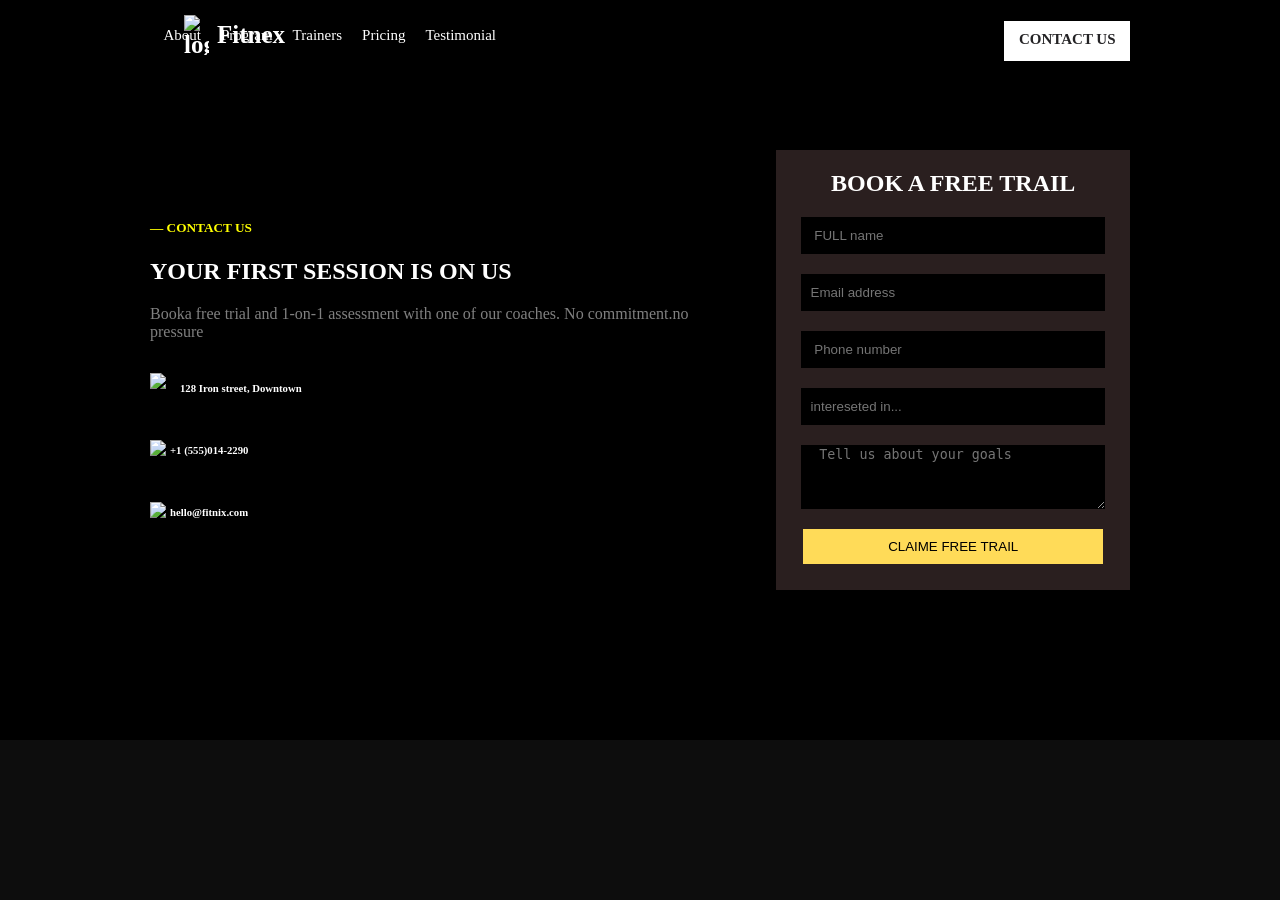
==== contact-us.html @ 46db630d "ajout la page FAQ avec header and css avec a nouveau logo" ====
<!DOCTYPE html>
<html lang="en">
<head>
    <meta charset="UTF-8">
    <meta name="viewport" content="width=device-width, initial-scale=1.0">
    <link rel="stylesheet" href="rayan.css">
    <title>contact-us</title>
</head>

<body>
    <header class="navbar">


        <a href="index.html" class="logo"><img src="./Images/logo.png" alt="logo">Fitnex</a>

        <nav class="menu">
            <a href="index.html" class="lien-actif">About</a>
            <a href="">Program</a>
            <a href="">Trainers</a>
            <a href="">Pricing</a>
            <a href="">Testimonial</a>
        </nav>
        <a href="" class="contact-btn">
            <div class="bt">CONTACT US</div>
        </a>
    </header> 
    <main >
    
        <section>
        <div  class="section">
            <div class="information">
                <h5 id="h5">— CONTACT US</h5>
                <h1 class="h1">YOUR FIRST SESSION IS ON US</h1>
                <p>Booka free trial and 1-on-1 assessment with one of our coaches. No commitment.no pressure</p>

                <div class="icons">
                    <img src="./Images/icon-location.png" alt="icon of location" class="img" width="30px" height="30px">
                    <h6 >128 Iron street, Downtown</h6>
                </div>
                <div class="icons">
                    <img src="./Images/icon-telephone.png" alt="icon of phone" class="img" width="20px" height="20px">
                    <h6>+1 (555)014-2290</h6>
                </div>
                <div class="icons">
                    <img src="./Images/icon-mail.png" alt="icon of mail" class="img" width="20px" height="20px">
                    <h6>hello@fitnix.com</h6>
                </div>
            </div>
                <div class="formular">
                    <center>
                        <div >
                        <h2 class="h1">BOOK A FREE TRAIL</h2>
                        <form>   
                            <input type="text" name="" class="inp" placeholder="   FULL name">
                            <input type="email" name="" class="inp" placeholder="  Email address">
                            <input type="text" name="" class="inp" placeholder="   Phone number">
                            <input type="text" name=""  class="inp" placeholder="  intereseted in..." >
                            <textarea type="text" id="textarea"  width="250px" row="25" placeholder="  Tell us about your goals"></textarea>
                            <button type="submet"  id="btn"  > CLAIME FREE TRAIL </button>
                        </form>
                        </div>
                    </center>
                </div>
            </div>
        </section>
    </main>
</body>
</html>
---- rayan.css ----
body{
    margin: 0;
    padding: 0;
    background-color: black; 
}
        html {
            background-color: #0d0d0d;
        }

        .navbar {
            display: flex;
            justify-content: space-between;
            align-items: center;
            padding: 15px 5%;
            position: fixed;
            top: 0;
            left: 0px;
            width: 100%;
            box-sizing: border-box;
            z-index: 1000;
            background-color: black;
        }

        .menu {
            display: flex;
            align-items: center;
            gap: 20px;

        }

        .menu a {
            color: white;
            text-decoration: none;
            font-size: 15px;
            position: relative;
            left: -720px;



        }

        .menu :hover {
            color: #ffd700;
        }

        .contact-btn {
            background-color: white;
            color: rgb(36, 35, 37);
            padding: 5px 15px;
            padding-right: 1px;
            text-decoration: none;
            font-size: 15px;
            font-weight: bold;
            position: absolute;
            right: 150px;
            width: 110px;
            height: 30px;
            top: 21px;

        }

        .bt {
            position: relative;
            bottom: -5px;
        }

        .logo {
            display: flex;
            align-items: center;
            gap: 8px;

            position: static;
            color: white;
            text-decoration: none;
            font-size: 25px;
            font-weight: bold;
            flex-shrink: 0;
            margin-left: 120px;
        }

        .logo img {
            width: 25px;
            height: 40px;
            left: 15px;
        }
.section{
display: flex;
flex-direction: row;
align-items: center;
padding: 150px;
gap: 80px;

background-image: url("./Images/pucter.contact-us.avif");
background-position: center;
}
.information{
width: 850px;
height: auto;
}
.formular{
background-color: #2a1f1f;
width: 550px;
height: 440px;
}
#btn{
    background-color: #FFDB58;
    width: 300px;
    height: 35px;
    border-color: #FFDB58;
    border: none;
}
.h1{
    color: white;
}
h3{
    color: white;
}
#h5{
    color: yellow;
}
h6{
    display: flex;
    color:white;
}
p{
    display: flex;
    color:gray;
}
hr{
    background-color: gray;
    width: 100%;
    height: 2px;
}
.inp{
    color:white;    
    border:none;    
    background-color: black ;
    display: block;
    margin-bottom: 20px;
    width: 300px;
    height: 35px;
}
.icons{
    display: flex;
    align-items: center;
}
#textarea{
    background-color: black ;
    color:white;
    border:none;
    display: block;
    width: 300px;
    height: 60px;
    margin-bottom: 20px;
}
.section-faq{
   margin:15px 15px;
    margin-top: 170px;
}
.div-faq{
    display: flex;
    justify-content: center;
    align-items: center;
    gap:250px;
    height: 505px;
   
}
.ss{
   width: 50vw;
   height: 100%;
}
.cc{
    width: 50vw;
    height: 100%;
}
.hwithicons{
    display: flex;
    align-items: center;
    justify-content: space-between;
}
.line{
    width: auto;
    height: 1px;
    background-color: gray;
}
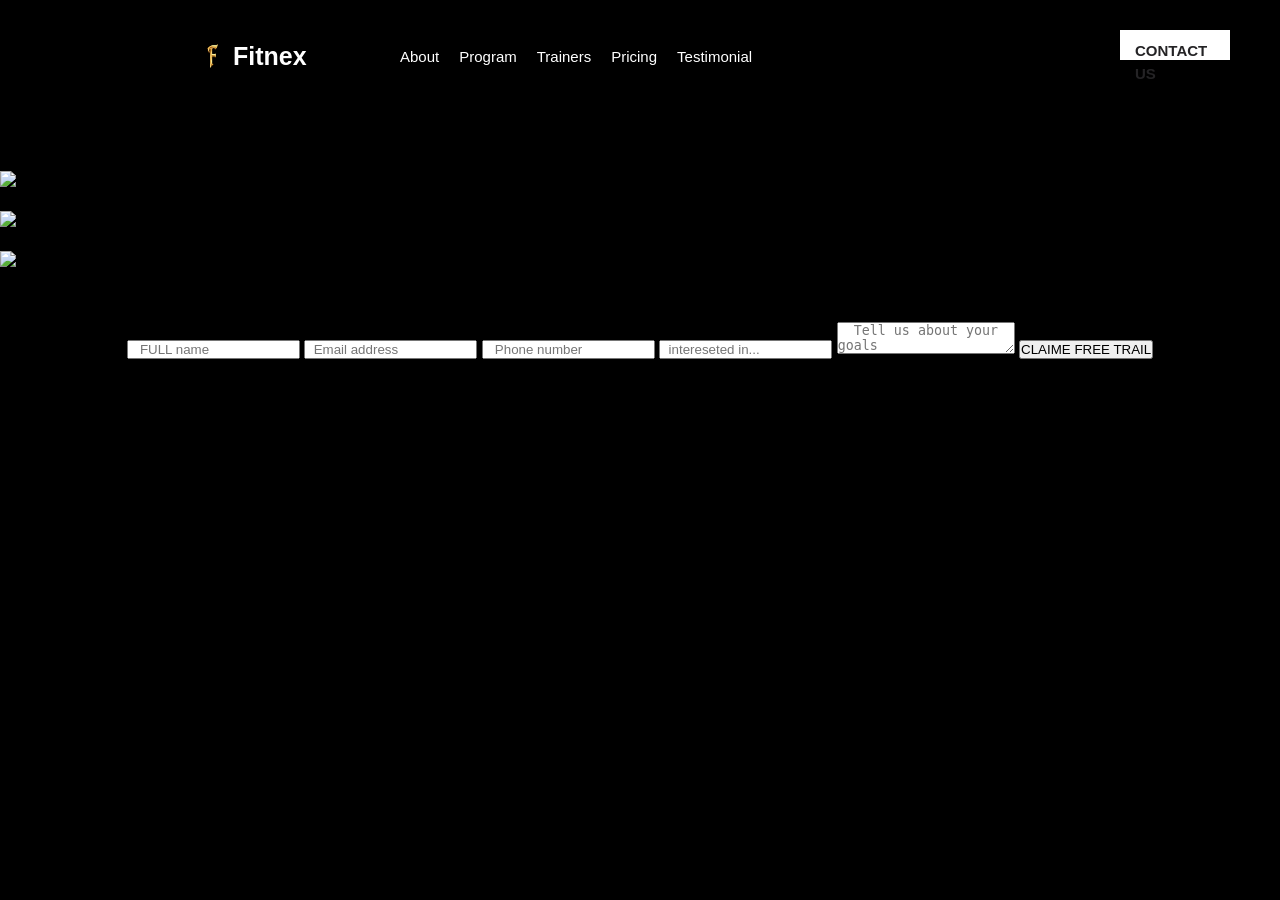
==== commit 8c74d611: "fix all errors and deleted some files pushed by mistake" ====
--- a/contact-us.html
+++ b/contact-us.html
@@ -3,46 +3,45 @@
 <head>
     <meta charset="UTF-8">
     <meta name="viewport" content="width=device-width, initial-scale=1.0">
-    <link rel="stylesheet" href="rayan.css">
-    <title>contact-us</title>
+    <link rel="stylesheet" href="style.css">
+    <title>Document</title>
 </head>
 
 <body>
     <header class="navbar">
+        <center> <a href="index.html" class="logo"><img src="image/logo.png" alt="logo">Fitnex</a>
+        </center>
+        <nav class="menu">
+            <a href="index.html" class="lien-actif">About</a>
+            <a href="programs.html">Program</a>
+            <a href="">Trainers</a>
+            <a href="pricing.html">Pricing</a>
+            <a href="testimonial.html">Testimonial</a>
+        </nav>
 
 
-        <a href="index.html" class="logo"><img src="./Images/logo.png" alt="logo">Fitnex</a>
-
-        <nav class="menu">
-            <a href="index.html" class="lien-actif">About</a>
-            <a href="">Program</a>
-            <a href="">Trainers</a>
-            <a href="">Pricing</a>
-            <a href="">Testimonial</a>
-        </nav>
-        <a href="" class="contact-btn">
+        <a href="contact-us.html" class="contact-btn">
             <div class="bt">CONTACT US</div>
         </a>
-    </header> 
+    </header>
     <main >
-    
         <section>
-        <div  class="section">
+            <div  class="section" id="divbackground">
             <div class="information">
                 <h5 id="h5">— CONTACT US</h5>
                 <h1 class="h1">YOUR FIRST SESSION IS ON US</h1>
                 <p>Booka free trial and 1-on-1 assessment with one of our coaches. No commitment.no pressure</p>
 
                 <div class="icons">
-                    <img src="./Images/icon-location.png" alt="icon of location" class="img" width="30px" height="30px">
+                    <img src="./Images/Images/icon-location.png" alt="icon of location" class="img" width="30px" height="30px">
                     <h6 >128 Iron street, Downtown</h6>
                 </div>
                 <div class="icons">
-                    <img src="./Images/icon-telephone.png" alt="icon of phone" class="img" width="20px" height="20px">
+                    <img src="./Images/Images/icon-telephone.png" alt="icon of phone" class="img" width="20px" height="20px">
                     <h6>+1 (555)014-2290</h6>
                 </div>
                 <div class="icons">
-                    <img src="./Images/icon-mail.png" alt="icon of mail" class="img" width="20px" height="20px">
+                    <img src="./Images/Images/icon-mail.png" alt="icon of mail" class="img" width="20px" height="20px">
                     <h6>hello@fitnix.com</h6>
                 </div>
             </div>
--- a/style.css
+++ b/style.css
@@ -0,0 +1,672 @@
+* {
+  box-sizing: border-box;
+  margin: 0;
+  padding: 0;
+}
+html {
+  scroll-behavior: smooth;
+}
+
+body {
+  font-family: 'Inter', Arial, sans-serif;
+  margin : 0;
+  height: 100%;
+  font-size: 16px;
+  line-height: 1.5;
+  background-color: black;
+}
+
+h1, h2, h3, h4 {
+  font-family: 'Poppins', Arial, sans-serif;
+}
+.navbar {
+    display: flex;
+    justify-content: center;
+    align-items: center;
+    padding: 2px;
+    gap: 20px;
+    margin: 35px;
+}
+.menu {
+    display: flex;
+    gap: 20px;
+    position: absolute;
+    left: 400px;
+    font-family: Arial, Helvetica, sans-serif;
+    top: 46px;
+}
+.menu a {
+    color: white;
+    text-decoration: none;
+    font-size: 15px;
+}
+.menu :hover {
+    color: #ffd700;
+}
+.contact-btn {
+    background-color: white;
+    color: rgb(36, 35, 37);
+    padding: 5px 15px;
+    padding-right: 1px;
+    text-decoration: none;
+    font-size: 15px;
+    font-weight: bold;
+    position: absolute;
+    right: 50px;
+    width: 110px;
+    height: 30px;
+    top: 30px;
+}
+.bt {
+    position: relative;
+    bottom: -5px;
+}
+.logo {
+    display: flex;
+    align-items: center;
+    gap: 8px;
+    color: white;
+    text-decoration: none;
+    font-size: 25px;
+    font-weight: bold;
+    position: absolute;
+    left: 200px;
+}
+.logo img {
+    width: 25px;
+    height: 40px;
+}
+.pricing-header {
+  text-align: center;
+}
+
+.eyebrow {
+  display: flex;
+  justify-content: center;
+  align-items: center;
+  gap: 8px;
+  margin: 0 0 12px;
+  color: #f9df4e;
+  font-size: 10px;
+  font-weight: 700;
+  letter-spacing: 1.3px;
+}
+
+.eyebrow span {
+  width: 16px;
+  height: 2px;
+  background: #f9df4e;
+}
+
+h1 {
+  margin: 0;
+  font-size: clamp(38px, 5vw, 53px);
+  line-height: 1;
+  font-weight: 800;
+}
+
+.intro {
+  margin: 18px 0 22px;
+  color: #969699;
+  font-size: 12px;
+  line-height: 1.8;
+}
+
+.billing-switch {
+  display: inline-flex;
+  align-items: center;
+  padding: 4px;
+  border-radius: 24px;
+  background: #1b1b1d;
+  border: 1px solid #29292b;
+}
+
+.billing-btn {
+  padding: 10px 20px;
+  border: 0;
+  border-radius: 20px;
+  background: transparent;
+  color: #eee;
+  font: 600 11px 'Inter', sans-serif;
+}
+
+.billing-btn.active {
+  color: #111;
+  background: #f9df4e;
+}
+
+.plans {
+  display: grid;
+  grid-template-columns: repeat(3, minmax(0, 1fr));
+  gap: 18px;
+  align-items: stretch;
+  max-width: 1190px;
+  margin: 37px auto 0;
+}
+
+.plan-card {
+  position: relative;
+  display: flex;
+  flex-direction: column;
+  justify-content: space-between;
+  min-height: 490px;
+  padding: 27px 27px 24px;
+  background: #1d1d1f;
+  border: 1px solid #29292b;
+  border-radius: 5px;
+}
+
+h2 {
+  margin: 0 0 6px;
+  font-size: 23px;
+  font-weight: 700;
+  line-height: 1.1;
+}
+
+.description {
+  margin: 0;
+  color: #969699;
+  font-size: 11px;
+  line-height: 1.6;
+}
+
+.price {
+  display: flex;
+  align-items: flex-start;
+  height: 95px;
+  margin-top: 21px;
+  white-space: nowrap;
+}
+
+.currency {
+  margin-top: 4px;
+  color: #f9df4e;
+  font-family: 'Barlow Condensed', sans-serif;
+  font-size: 24px;
+  font-weight: 700;
+}
+
+.amount {
+  color: #f9df4e;
+  font-family: 'Barlow Condensed', sans-serif;
+  font-size: 69px;
+  font-weight: 800;
+  line-height: 1;
+  letter-spacing: -2px;
+}
+
+.period {
+  align-self: center;
+  margin: 16px 0 0 6px;
+  color: #969699;
+  font-size: 11px;
+}
+
+hr {
+  height: 1px;
+  margin: 0 0 24px;
+  background: #2b2b2d;
+  border: 0;
+}
+
+.features {
+  padding: 0;
+  margin: 0;
+  list-style: none;
+}
+
+.features li {
+  position: relative;
+  padding-left: 19px;
+  margin-bottom: 12px;
+  color: #bcbcc0;
+  font-size: 11px;
+  line-height: 1.3;
+}
+
+.features li::before {
+  content: '✓';
+  position: absolute;
+  top: -1px;
+  left: 0;
+  color: #f9df4e;
+  font-weight: 700;
+}
+
+.cta {
+  display: block;
+  margin-top: 28px;
+  padding: 11px;
+  border: 1px solid #444447;
+  color: #f7f7f7;
+  text-decoration: none;
+  text-align: center;
+  font-size: 14px;
+  font-weight: 700;
+  transition: background .2s, color .2s;
+}
+
+.cta:hover {
+  background: #f9df4e;
+  color: #111;
+}
+
+.plan-card.featured {
+  margin-top: -12px;
+  margin-bottom: 12px;
+  background: #f9df4e;
+  color: #101010;
+  border-color: #e6c83a;
+}
+
+.featured .description {
+  color: #2c2a1b;
+}
+
+.featured .currency,
+.featured .amount,
+.featured .period {
+  color: #111;
+}
+
+.featured hr {
+  background: #dfc83e;
+}
+
+.featured .features li {
+  color: #202020;
+}
+
+.featured .features li::before {
+  color: #111;
+}
+
+.featured .cta {
+  background: #151515;
+  border-color: #151515;
+  color: white;
+}
+
+.featured .cta:hover {
+  background: #343434;
+}
+
+.popular {
+  position: absolute;
+  top: 18px;
+  right: 18px;
+  padding: 5px 10px;
+  background: #151515;
+  border-radius: 18px;
+  color: #f9df4e;
+  font-size: 9px;
+  font-weight: 700;
+  letter-spacing: .6px;
+}
+.testimonials {
+  max-width: 1440px;
+  margin: 0 auto;
+  padding: 65px 8.2% 85px;
+  background: #111113;
+  color: #f7f7f7;
+}
+
+.testimonials-header {
+  display: flex;
+  justify-content: space-between;
+  align-items: center;
+  margin-bottom: 40px;
+}
+
+.testimonials-label {
+  display: flex;
+  align-items: center;
+  gap: 8px;
+  margin: 0 0 10px;
+  color: #f9df4e;
+  font-family: 'Inter', sans-serif;
+  font-size: 10px;
+  font-weight: 700;
+  letter-spacing: 1.3px;
+}
+
+.testimonials-label span {
+  width: 16px;
+  height: 2px;
+  background: #f9df4e;
+}
+
+.testimonials-heading h2 {
+  margin: 0;
+  font-family: 'Barlow Condensed', Impact, sans-serif;
+  font-size: clamp(32px, 4vw, 43px);
+  font-weight: 800;
+  line-height: 1.1;
+}
+
+.testimonials-arrows {
+  display: flex;
+  align-items: center;
+  gap: 12px;
+}
+
+.arrow-btn {
+  display: flex;
+  justify-content: center;
+  align-items: center;
+  width: 40px;
+  height: 40px;
+  padding: 0;
+  border: 1px solid #f9df4e;
+  border-radius: 50%;
+  background: transparent;
+  color: #f9df4e;
+  font-size: 21px;
+  cursor: pointer;
+}
+
+.arrow-btn.next {
+  background: #f9df4e;
+  color: #111;
+}
+
+.arrow-btn:hover {
+  background: #f9df4e;
+  color: #111;
+}
+
+.arrow-btn.next:hover {
+  background: #e6cb3d;
+}
+
+.testimonials-grid {
+  display: grid;
+  grid-template-columns: repeat(3, minmax(0, 1fr));
+  gap: 16px;
+}
+
+.testimonial-card {
+  display: flex;
+  flex-direction: column;
+  min-height: 184px;
+  padding: 23px 25px 24px;
+  background: #1d1d1f;
+  border: 1px solid #29292b;
+  border-radius: 5px;
+}
+
+.stars {
+  margin-bottom: 13px;
+  color: #f9df4e;
+  font-size: 14px;
+  letter-spacing: 3px;
+}
+
+.testimonial-text {
+  margin: 0 0 22px;
+  color: #c5c5c8;
+  font-family: 'Inter', sans-serif;
+  font-size: 12px;
+  line-height: 1.7;
+}
+
+.testimonial-author {
+  margin-top: auto;
+  padding-left: 42px;
+}
+
+.testimonial-author h3 {
+  margin: 0 0 3px;
+  color: #f7f7f7;
+  font-family: 'Barlow Condensed', Impact, sans-serif;
+  font-size: 13px;
+  font-weight: 700;
+}
+
+.testimonial-author p {
+  margin: 0;
+  color: #969699;
+  font-family: 'Inter', sans-serif;
+  font-size: 10px;
+}
+
+.programs {
+    
+    padding: 60px 40px;
+}
+
+
+.programs .programs-header {
+    display: flex;
+    justify-content: space-between;
+    align-items: flex-end;
+    margin-bottom: 45px;
+}
+
+.programs .eyebrow {
+    color: var(--yellow);
+    font-size: 12px;
+    letter-spacing: 1px;
+    margin-bottom: 10px;
+}
+
+.programs .eyebrow::before {
+    content: "";
+    display: inline-block;
+    width: 30px;
+    height: 2px;
+    background: var(--yellow);
+    vertical-align: middle;
+    margin-right: 10px;
+}
+
+.programs h2 {
+
+    font-size: 40px;
+    font-weight: 800;
+    line-height: 1;
+    font-family: Arial, Helvetica, sans-serif;
+}
+
+.programs .intro {
+    color: #aaa;
+    font-size: 14px;
+    line-height: 1.6;
+    max-width: 500px;
+}
+
+.programs .programs-grid {
+    display: grid;
+    grid-template-columns: repeat(4, 1fr);
+    gap: 15px;
+}
+
+.programs .program-card {
+    position: relative;
+  aspect-ratio: 226 / 352;
+    border-radius: 6px;
+    overflow: hidden;
+}
+
+.programs .program-card img {
+    position: absolute;
+    top: 0;
+    left: 0;
+    width: 100%;
+    height: 100%;
+    object-fit: cover;
+}
+
+.programs .number {
+    position: absolute;
+    top: 20px;
+    left: 22px;
+    font-family: 'Bebas Neue', sans-serif;
+    font-size: 16px;
+    color: var(--yellow);
+}
+
+.programs .program-content {
+    position: absolute;
+    bottom: 0;
+    left: 0;
+    right: 0;
+    padding: 22px;
+    background: linear-gradient(to top, rgba(0, 0, 0, 0.95), transparent);
+}
+
+.programs .program-content h2 {
+    font-family: 'Bebas Neue', sans-serif;
+    font-size: 24px;
+    font-weight: 400;
+    margin-bottom: 8px;
+}
+
+.programs .program-content p {
+    color: #ccc;
+    font-size: 12px;
+    line-height: 1.5;
+    margin-bottom: 14px;
+}
+
+.programs .program-info {
+    display: flex;
+    gap: 12px;
+}
+
+.programs .program-info span {
+    color: var(--yellow);
+    font-size: 10px;
+    font-weight: 600;
+    letter-spacing: 1px;
+}
+@media (max-width: 1024px)
+{
+    .programs .programs-grid {
+        grid-template-columns: repeat(2, 1fr);
+    }
+}
+@media (max-width: 500px) {
+    .programs .programs-grid {
+        grid-template-columns: 1fr; 
+    }
+}
+
+@media (max-width: 400px) {
+  .testimonials-header {
+    align-items: flex-end;
+  }
+
+  .testimonials-heading h2 {
+    font-size: 27px;
+  }
+}
+@media (max-width: 700px) {
+  .pricing {
+    padding: 65px 20px;
+  }
+  
+  .plans {
+    max-width: 420px;
+    grid-template-columns: 1fr;
+    gap: 22px;
+  }
+
+  .plan-card {
+    min-height: auto;
+    padding: 26px;
+  }
+  
+  .plan-card.featured {
+    margin: 0;
+  }
+
+  .features li {
+    font-size: 12px;
+  }
+
+  .desktop-break {
+    display: none;
+  }
+
+  .intro {
+    max-width: 330px;
+    margin-left: auto;
+    margin-right: auto;
+  }
+  .testimonials {
+    padding: 55px 20px;
+  }
+
+  .testimonials-header {
+    gap: 15px;
+    margin-bottom: 30px;
+  }
+
+  .testimonials-heading h2 {
+    font-size: 32px;
+  }
+
+  .testimonials-arrows {
+    gap: 8px;
+  }
+
+  .arrow-btn {
+    width: 34px;
+    height: 34px;
+    font-size: 18px;
+  }
+
+  .testimonials-grid {
+    grid-template-columns: 1fr;
+    gap: 16px;
+  }
+
+  .testimonial-card {
+    min-height: 180px;
+    padding: 24px;
+  }
+
+  .testimonial-author {
+    padding-left: 0;
+  }
+}
+
+@media (max-width: 900px) {
+  .pricing {
+    padding: 70px 5% 75px;
+  }
+
+  .plans {
+    gap: 12px;
+  }
+
+  .plan-card {
+    padding: 24px 18px;
+  }
+
+  .features li {
+    font-size: 10px;
+  }
+
+  .popular {
+    top: 13px;
+    right: 12px;
+    font-size: 8px;
+  }
+  .testimonials {
+    padding: 60px 5%;
+  }
+
+  .testimonials-grid {
+    gap: 12px;
+  }
+
+  .testimonial-card {
+    padding: 20px;
+  }
+
+  .testimonial-author {
+    padding-left: 0;
+  }
+}
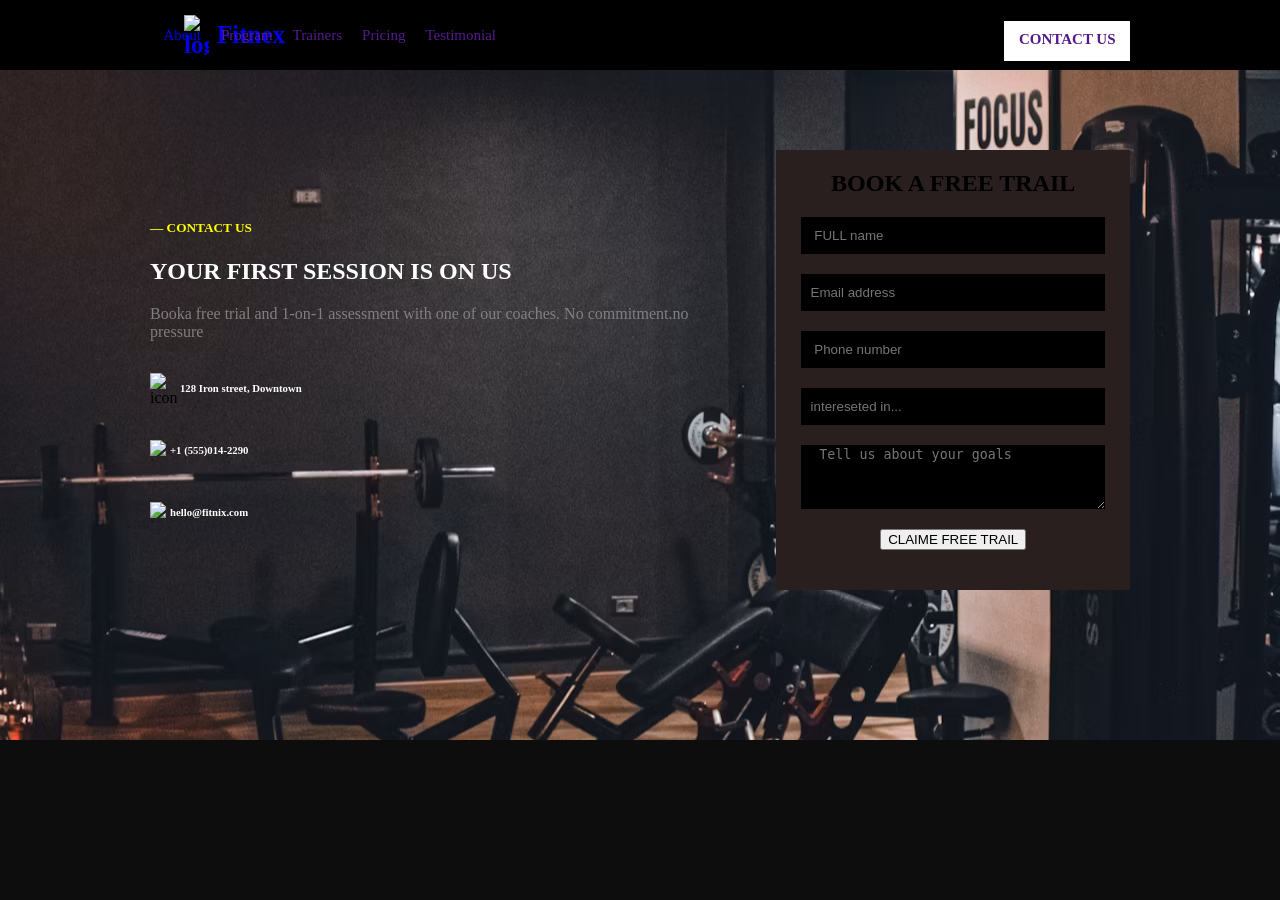
==== commit ce61a49a: "Merge pull request #31 from 0xm7d/faq ajout la page FAQ avec header and css avec a nouveau logo" ====
--- a/contact-us.html
+++ b/contact-us.html
@@ -3,45 +3,46 @@
 <head>
     <meta charset="UTF-8">
     <meta name="viewport" content="width=device-width, initial-scale=1.0">
-    <link rel="stylesheet" href="style.css">
-    <title>Document</title>
+    <link rel="stylesheet" href="rayan.css">
+    <title>contact-us</title>
 </head>
 
 <body>
     <header class="navbar">
-        <center> <a href="index.html" class="logo"><img src="image/logo.png" alt="logo">Fitnex</a>
-        </center>
+
+
+        <a href="index.html" class="logo"><img src="./Images/logo.png" alt="logo">Fitnex</a>
+
         <nav class="menu">
             <a href="index.html" class="lien-actif">About</a>
-            <a href="programs.html">Program</a>
+            <a href="">Program</a>
             <a href="">Trainers</a>
-            <a href="pricing.html">Pricing</a>
-            <a href="testimonial.html">Testimonial</a>
+            <a href="">Pricing</a>
+            <a href="">Testimonial</a>
         </nav>
-
-
-        <a href="contact-us.html" class="contact-btn">
+        <a href="" class="contact-btn">
             <div class="bt">CONTACT US</div>
         </a>
-    </header>
+    </header> 
     <main >
+    
         <section>
-            <div  class="section" id="divbackground">
+        <div  class="section">
             <div class="information">
                 <h5 id="h5">— CONTACT US</h5>
                 <h1 class="h1">YOUR FIRST SESSION IS ON US</h1>
                 <p>Booka free trial and 1-on-1 assessment with one of our coaches. No commitment.no pressure</p>
 
                 <div class="icons">
-                    <img src="./Images/Images/icon-location.png" alt="icon of location" class="img" width="30px" height="30px">
+                    <img src="./Images/icon-location.png" alt="icon of location" class="img" width="30px" height="30px">
                     <h6 >128 Iron street, Downtown</h6>
                 </div>
                 <div class="icons">
-                    <img src="./Images/Images/icon-telephone.png" alt="icon of phone" class="img" width="20px" height="20px">
+                    <img src="./Images/icon-telephone.png" alt="icon of phone" class="img" width="20px" height="20px">
                     <h6>+1 (555)014-2290</h6>
                 </div>
                 <div class="icons">
-                    <img src="./Images/Images/icon-mail.png" alt="icon of mail" class="img" width="20px" height="20px">
+                    <img src="./Images/icon-mail.png" alt="icon of mail" class="img" width="20px" height="20px">
                     <h6>hello@fitnix.com</h6>
                 </div>
             </div>
--- a/rayan.css
+++ b/rayan.css
@@ -0,0 +1,248 @@
+body{
+    margin: 0;
+    padding: 0;
+    background-color: black; 
+}
+        html {
+            background-color: #0d0d0d;
+        }
+
+        .navbar {
+            display: flex;
+            justify-content: space-between;
+            align-items: center;
+            padding: 15px 5%;
+            position: fixed;
+            top: 0;
+            left: 0px;
+            width: 100%;
+            box-sizing: border-box;
+            z-index: 1000;
+            background-color: black;
+        }
+
+        .menu {
+            display: flex;
+            align-items: center;
+            gap: 20px;
+
+        }
+
+        .menu a {
+            color: white;
+            text-decoration: none;
+            font-size: 15px;
+            position: relative;
+            left: -720px;
+
+
+
+        }
+
+        .menu :hover {
+            color: #ffd700;
+        }
+
+        .contact-btn {
+            background-color: white;
+            color: rgb(36, 35, 37);
+            padding: 5px 15px;
+            padding-right: 1px;
+            text-decoration: none;
+            font-size: 15px;
+            font-weight: bold;
+            position: absolute;
+            right: 150px;
+            width: 110px;
+            height: 30px;
+            top: 21px;
+
+        }
+
+        .bt {
+            position: relative;
+            bottom: -5px;
+        }
+
+        .logo {
+            display: flex;
+            align-items: center;
+            gap: 8px;
+
+            position: static;
+            color: white;
+            text-decoration: none;
+            font-size: 25px;
+            font-weight: bold;
+            flex-shrink: 0;
+            margin-left: 120px;
+        }
+
+        .logo img {
+            width: 25px;
+            height: 40px;
+            left: 15px;
+        }
+.section{
+display: flex;
+flex-direction: row;
+align-items: center;
+padding: 150px;
+gap: 80px;
+
+background-image: url("./image/pucter.contact-us.avif");
+background-position: center;
+}
+.information{
+width: 850px;
+height: auto;
+}
+.formular{
+background-color: #2a1f1f;
+width: 550px;
+height: 440px;
+}
+.btn{
+    background-color: #FFDB58;
+    width: 300px;
+    height: 35px;
+    border-color: #FFDB58;
+    border: none;
+}
+h1{
+    color: white;
+}
+h3{
+    color: white;
+}
+#h5{
+    color: yellow;
+}
+h6{
+    display: flex;
+    color:white;
+}
+p{
+    display: flex;
+    color:gray;
+}
+hr{
+    background-color: gray;
+    width: 100%;
+    height: 2px;
+}
+.inp{
+    color:white;    
+    border:none;    
+    background-color: black ;
+    display: block;
+    margin-bottom: 20px;
+    width: 300px;
+    height: 35px;
+}
+.icons{
+    display: flex;
+    align-items: center;
+}
+#textarea{
+    background-color: black ;
+    color:white;
+    border:none;
+    display: block;
+    width: 300px;
+    height: 60px;
+    margin-bottom: 20px;
+}
+.section-faq{
+   margin:15px 15px;
+    margin-top: 170px;
+}
+.div-faq{
+    display: flex;
+    justify-content: center;
+    align-items: center;
+    gap:250px;
+    height: 505px;
+   
+}
+.ss{
+   width: 50vw;
+   height: 100%;
+}
+.cc{
+    width: 50vw;
+    height: 100%;
+}
+.hwithicons{
+    display: flex;
+    align-items: center;
+    justify-content: space-between;
+}
+.line{
+    width: auto;
+    height: 1px;
+    background-color: gray;
+}
+.footer{
+    display: flex;
+    flex-direction: row;
+    background-color: black;
+    gap: 145px;
+}
+.footer-logo{
+    display: flex;
+    margin-top: 0px;
+    margin-left: 0%;
+    width: 30%;
+}
+.footer-form{
+    display:flex ;
+    width: 250px;
+    height: 35px;
+}
+#footer-btn{
+    color: black;
+    border:none;
+    border-radius: 3px;
+    background-color: yellow;
+    width: 50px;
+    height: 38px;
+}
+#footer-inp{
+    color:gray;
+    background-color: black;
+    border-radius: 3px;
+    border: solid gray 1px;
+    width: 200PX;
+    height: 35px;
+}
+.big-fitnix{
+    color: #2a1f1f;
+    font-size: 150px;
+    margin-top: 10px;
+}
+.footer-one{
+    width: 25%;
+    height: 30%;
+    gap: 5px;
+    display: flex;
+    flex-wrap: wrap;
+}
+.footer-one-p{
+    margin-top: 0px;
+    margin-left: 20px;
+}
+.footer-tree{
+    display: flex;
+    justify-content: space-between;
+}
+.footer-tree-last{
+    display: flex;
+    margin-right: 10px;
+    gap: 20px;
+}
+a:-webkit-any-link {
+    color: -webkit-link;
+    cursor: pointer;
+    text-decoration: none;
+}
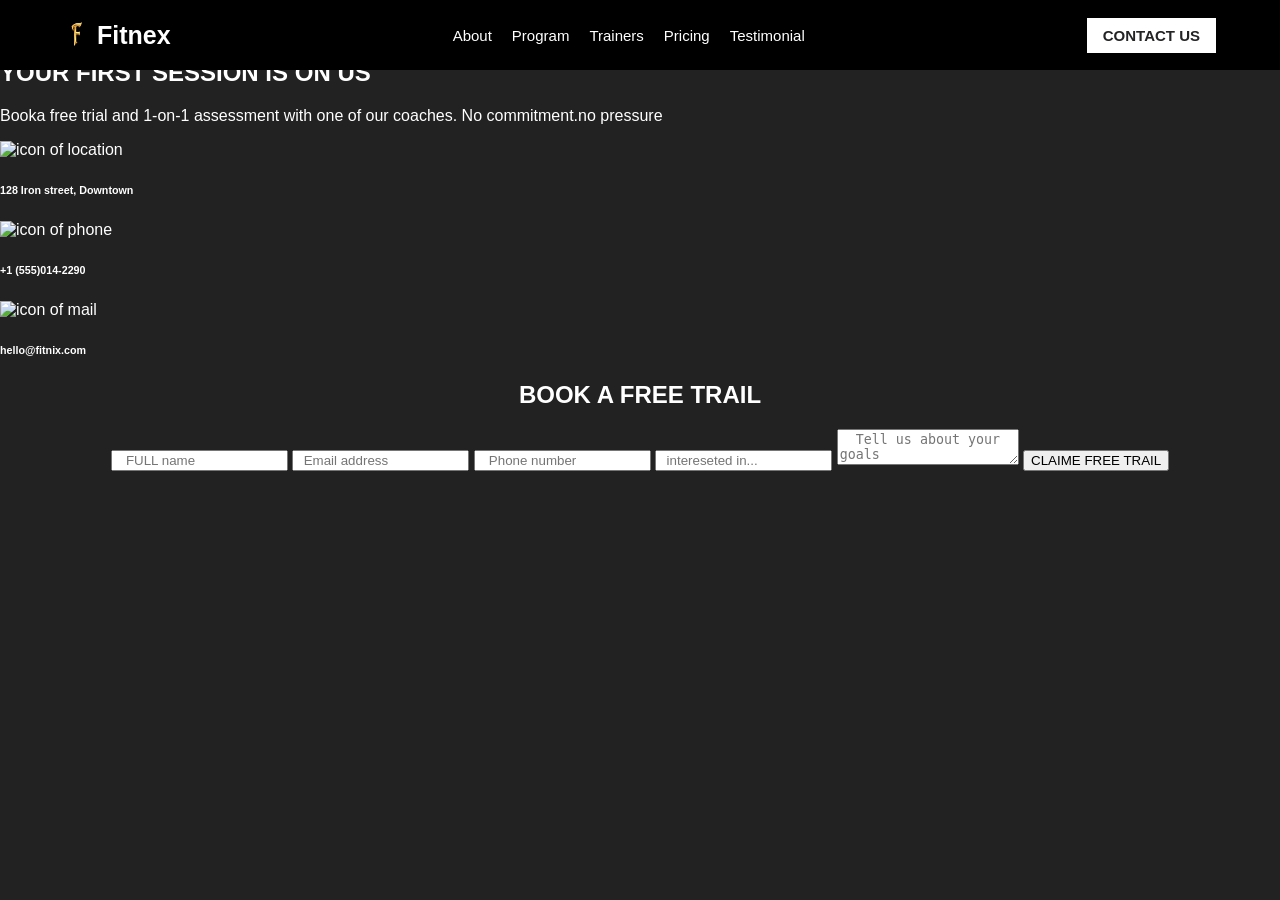
==== commit 3309676b: "fix issues" ====
--- a/contact-us.html
+++ b/contact-us.html
@@ -3,46 +3,59 @@
 <head>
     <meta charset="UTF-8">
     <meta name="viewport" content="width=device-width, initial-scale=1.0">
-    <link rel="stylesheet" href="rayan.css">
-    <title>contact-us</title>
+    <link rel="stylesheet" href="style.css">
+    <title>Document</title>
+    <link href="https://fonts.googleapis.com/css2?family=Barlow+Condensed:wght@400;500;600;700;800&display=swap" rel="stylesheet">
 </head>
 
 <body>
     <header class="navbar">
 
+        <a href="index.html" class="logo">
+            <img src="image/logo.png" alt="logo">
+            Fitnex
+        </a>
 
-        <a href="index.html" class="logo"><img src="./Images/logo.png" alt="logo">Fitnex</a>
+        <input type="checkbox" id="menu-toggle">
+
+        <label for="menu-toggle" class="menu-icon">
+            ☰
+        </label>
 
         <nav class="menu">
+            <label for="menu-toggle" class="close-menu">×</label>
+
             <a href="index.html" class="lien-actif">About</a>
-            <a href="">Program</a>
-            <a href="">Trainers</a>
-            <a href="">Pricing</a>
-            <a href="">Testimonial</a>
+            <a href="programs.html">Program</a>
+            <a href="galleryH.html">Trainers</a>
+            <a href="pricing.html">Pricing</a>
+            <a href="testimonial.html">Testimonial</a>
+            <a href="contact-us.html" class="mobile-contact">CONTACT US</a>
         </nav>
-        <a href="" class="contact-btn">
+
+        <a href="contact-us.html" class="contact-btn">
             <div class="bt">CONTACT US</div>
         </a>
-    </header> 
+
+    </header>
     <main >
-    
         <section>
-        <div  class="section">
+            <div  class="section" id="divbackground">
             <div class="information">
                 <h5 id="h5">— CONTACT US</h5>
                 <h1 class="h1">YOUR FIRST SESSION IS ON US</h1>
                 <p>Booka free trial and 1-on-1 assessment with one of our coaches. No commitment.no pressure</p>
 
                 <div class="icons">
-                    <img src="./Images/icon-location.png" alt="icon of location" class="img" width="30px" height="30px">
+                    <img src="./Images/Images/icon-location.png" alt="icon of location" class="img" width="30px" height="30px">
                     <h6 >128 Iron street, Downtown</h6>
                 </div>
                 <div class="icons">
-                    <img src="./Images/icon-telephone.png" alt="icon of phone" class="img" width="20px" height="20px">
+                    <img src="./Images/Images/icon-telephone.png" alt="icon of phone" class="img" width="20px" height="20px">
                     <h6>+1 (555)014-2290</h6>
                 </div>
                 <div class="icons">
-                    <img src="./Images/icon-mail.png" alt="icon of mail" class="img" width="20px" height="20px">
+                    <img src="./Images/Images/icon-mail.png" alt="icon of mail" class="img" width="20px" height="20px">
                     <h6>hello@fitnix.com</h6>
                 </div>
             </div>
--- a/style.css
+++ b/style.css
@@ -0,0 +1,2037 @@
+
+:root {
+    --yellow: #ffe135;
+}
+
+* {
+    box-sizing: border-box;
+}
+
+html {
+    scroll-behavior: smooth;
+}
+
+body {
+    margin: 0;
+    background-color: #222;
+    color: white;
+    font-family: 'Franklin Gothic Medium', 'Arial Narrow', Arial, sans-serif;
+}
+
+.navbar {
+    display: flex;
+    justify-content: space-between;
+    align-items: center;
+    padding: 15px 5%;
+    position: fixed;
+    top: 0;
+    left: 0;
+    width: 100%;
+    z-index: 1000;
+    background-color: black;
+}
+
+.logo {
+    display: flex;
+    align-items: center;
+    gap: 8px;
+    color: white;
+    text-decoration: none;
+    font-size: 25px;
+    font-weight: bold;
+    flex-shrink: 0;
+}
+
+.logo img {
+    width: 25px;
+    height: 40px;
+}
+
+.menu {
+    display: flex;
+    align-items: center;
+    gap: 20px;
+    margin: 0 auto;
+}
+
+.menu a {
+    color: white;
+    text-decoration: none;
+    font-size: 15px;
+    font-family: 'Inter', Arial, sans-serif;
+}
+
+.menu a:hover {
+    color: #ffd700;
+}
+
+.contact-btn {
+    display: inline-block;
+    background-color: white;
+    color: #242325;
+    padding: 9px 16px;
+    text-decoration: none;
+    font-size: 15px;
+    font-weight: bold;
+    transition: 0.3s ease;
+}
+
+.contact-btn:hover {
+    background-color: #ffe14d;
+    box-shadow: 0 0 15px rgba(255, 223, 62, 0.8);
+    transform: translateY(-3px);
+}
+
+.bt {
+    position: static;
+}
+
+#menu-toggle,
+.menu-icon,
+.close-menu,
+.mobile-contact {
+    display: none;
+}
+
+@keyframes apparaitre {
+    from {
+        opacity: 0;
+        transform: scale(0.9);
+    }
+
+    to {
+        opacity: 1;
+        transform: scale(1);
+    }
+}
+
+@keyframes entrer {
+    from {
+        opacity: 0;
+        transform: translateY(30px);
+    }
+
+    to {
+        opacity: 1;
+        transform: translateY(0);
+    }
+}
+
+main:has(.left-content) {
+    background-image:
+        linear-gradient(rgba(0, 0, 0, 0.6), rgba(0, 0, 0, 0.6)),
+        url("image/e1becd020e5273b9aedfb2f35d9d00b9e3780aa6.jpg");
+    background-repeat: no-repeat;
+    background-position: top center;
+    background-size: cover;
+    position: relative;
+    min-height: 100px;
+    padding-top: 80px;
+}
+
+.left-content {
+    width: 55%;
+    position: relative;
+    bottom: -70px;
+    left: 20px;
+}
+
+.reviews {
+    color: #ddd;
+    font-size: 15px;
+}
+
+.reviews p {
+    margin: 0;
+}
+
+.reviews span {
+    color: #ffdf43;
+}
+
+.left-content h1 {
+    font-size: clamp(65px, 8vw, 110px);
+    line-height: 1.01;
+    letter-spacing: -9px;
+    font-family: Cambria, Cochin, Georgia, Times, serif;
+    margin-top: 0;
+    font-weight: 400;
+    animation: entrer 6s ease-out;
+}
+
+.left-content h1 span {
+    color: #ffdf43;
+}
+
+.members {
+    display: flex;
+    align-items: center;
+    gap: 88px;
+    margin-top: 45px;
+    margin-left: 70px;
+}
+
+.video-box {
+    width: 199px;
+    height: 105px;
+    border: 2px solid #333;
+    border-radius: 6px;
+    background-color: #222;
+    display: flex;
+    justify-content: center;
+    align-items: center;
+    overflow: hidden;
+}
+
+.video-box video {
+    width: 100%;
+    height: 100%;
+    object-fit: cover;
+}
+
+.play-btn {
+    width: 44px;
+    height: 44px;
+    border: none;
+    border-radius: 50%;
+    background-color: #ffdf43;
+    color: black;
+    cursor: pointer;
+}
+
+.members-info {
+    border-left: 2px solid #444;
+    padding-left: 22px;
+    font-size: 14px;
+    line-height: 1.5;
+}
+
+.members-info strong {
+    color: #ffdf43;
+}
+
+.experience {
+    position: absolute;
+    top: 140px;
+    right: 5.3%;
+    border-left: 2px solid #333;
+    padding-left: 18px;
+}
+
+.experience p {
+    color: #ccc;
+    margin-bottom: 12px;
+}
+
+.experience h2 {
+    color: #ffdf43;
+    font-size: 32px;
+}
+
+.right-content {
+    position: absolute;
+    right: 3%;
+    bottom: 70px;
+    width: 350px;
+}
+
+.right-content p {
+    color: #ccc;
+    font-size: 15px;
+    line-height: 1.8;
+    margin-bottom: 40px;
+}
+
+.join-btn {
+    display: inline-block;
+    background-color: #ffdf43;
+    color: black;
+    text-decoration: none;
+    padding: 18px 28px;
+    font-size: 16px;
+    font-weight: bold;
+    transition: 0.3s ease;
+    border: none;
+    cursor: pointer;
+}
+
+.join-btn:hover {
+    background-color: yellowgreen;
+    box-shadow: 0 0 15px rgba(255, 223, 62, 0.8);
+    transform: translateY(-8px);
+}
+
+.Ljaune {
+    width: 100%;
+    height: 40px;
+    background-color: #ffe14d;
+    margin: 100px 0 50px;
+    overflow: hidden;
+}
+
+.sports-bar {
+    display: flex;
+    align-items: center;
+    gap: 25px;
+    width: max-content;
+    white-space: nowrap;
+    background-color: #ffdf43;
+    color: black;
+    margin-top: 0;
+    font-size: 23px;
+    font-weight: 200;
+}
+
+.sports-bar span {
+    display: inline-block;
+}
+
+.about {
+    display: flex;
+    align-items: center;
+    gap: 20px;
+    padding: 10px 4%;
+    margin: -8px;
+    position: relative;
+    margin-top: 76px;
+    bottom: 100px;
+}
+
+.imag {
+    width: 30%;
+    height: 550px;
+    flex-shrink: 0;
+    position: relative;
+    bottom: -35px;
+    border-radius: 80px;
+    overflow: hidden;
+    right: 5px;
+    animation: apparaitre 1.2s ease;
+}
+
+.imag img {
+    width: 100%;
+    height: 100%;
+    object-fit: cover;
+    display: block;
+}
+
+.cnt {
+    flex: 1;
+    min-width: 0;
+    position: absolute;
+    right: 40px;
+}
+
+.ligne {
+    font-family: Cambria, Cochin, Georgia, Times, serif;
+    color: yellow;
+    font-weight: 100;
+    display: flex;
+    align-items: center;
+    gap: 8px;
+}
+
+.ligne::before {
+    content: "";
+    width: 22px;
+    height: 2px;
+    background-color: #ffe14d;
+}
+
+.cnt h1 {
+    color: white;
+    font-family: Cambria, Cochin, Georgia, Times, serif;
+    font-size: 40px;
+    letter-spacing: 2px;
+    line-height: 1.2;
+    font-weight: 500;
+}
+
+.cnt p {
+    font-weight: 500;
+}
+
+.descrip {
+    margin-bottom: 50px;
+    line-height: 0;
+    color: #adaaaa;
+    font: 1em sans-serif;
+    max-width: 500px;
+}
+
+.part {
+    display: flex;
+    gap: 30px;
+    margin-bottom: 45px;
+}
+
+.fir,
+.relative,
+.seco {
+    flex: 1;
+    min-width: 0;
+}
+
+.part h3 {
+    color: white;
+    font-weight: 300;
+    font-family: Cambria, Cochin, Georgia, Times, serif;
+}
+
+.part i {
+    color: #ffdf3e;
+    font-size: 20px;
+    margin-right: 10px;
+}
+
+.part p {
+    font-size: 15px;
+    color: #adaaaa;
+    font: 1em sans-serif;
+    max-width: 400px;
+}
+
+.pricing {
+    min-height: 100vh;
+    padding: 110px 5% 80px;
+    background: #111113;
+    color: #f7f7f7;
+    font-family: 'Inter', Arial, sans-serif;
+}
+
+.pricing-header {
+    text-align: center;
+}
+
+.pricing .eyebrow {
+    display: flex;
+    justify-content: center;
+    align-items: center;
+    gap: 8px;
+    margin: 0 0 12px;
+    color: #f9df4e;
+    font-size: 10px;
+    font-weight: 700;
+    letter-spacing: 1.3px;
+}
+
+.pricing .eyebrow span {
+    width: 16px;
+    height: 2px;
+    background: #f9df4e;
+}
+
+.pricing-header h1 {
+    margin: 0;
+    font-family: 'Barlow Condensed', Impact, sans-serif;
+    font-size: clamp(38px, 5vw, 53px);
+    line-height: 1;
+    font-weight: 800;
+    letter-spacing: 0;
+}
+
+.pricing .intro {
+    margin: 18px auto 22px;
+    color: #969699;
+    font-size: 12px;
+    line-height: 1.8;
+    max-width: 500px;
+}
+
+.billing-switch {
+    display: inline-flex;
+    align-items: center;
+    padding: 4px;
+    border-radius: 24px;
+    background: #1b1b1d;
+    border: 1px solid #29292b;
+}
+
+.billing-btn {
+    padding: 10px 20px;
+    border: 0;
+    border-radius: 20px;
+    background: transparent;
+    color: #eee;
+    font: 600 11px 'Inter', sans-serif;
+    cursor: pointer;
+}
+
+.billing-btn.active {
+    color: #111;
+    background: #f9df4e;
+}
+
+.plans {
+    display: grid;
+    grid-template-columns: repeat(3, minmax(0, 1fr));
+    gap: 18px;
+    align-items: stretch;
+    max-width: 1190px;
+    margin: 37px auto 0;
+}
+
+.plan-card {
+    position: relative;
+    display: flex;
+    flex-direction: column;
+    justify-content: space-between;
+    min-height: 490px;
+    padding: 27px 27px 24px;
+    background: #1d1d1f;
+    border: 1px solid #29292b;
+    border-radius: 5px;
+}
+
+.plan-card h2 {
+    margin: 0 0 6px;
+    font-size: 23px;
+    font-weight: 700;
+    line-height: 1.1;
+    font-family: 'Poppins', Arial, sans-serif;
+}
+
+.plan-card .description {
+    margin: 0;
+    color: #969699;
+    font-size: 11px;
+    line-height: 1.6;
+}
+
+.price {
+    display: flex;
+    align-items: flex-start;
+    height: 95px;
+    margin-top: 21px;
+    white-space: nowrap;
+}
+
+.currency {
+    margin-top: 4px;
+    color: #f9df4e;
+    font-family: 'Barlow Condensed', sans-serif;
+    font-size: 24px;
+    font-weight: 700;
+}
+
+.amount {
+    color: #f9df4e;
+    font-family: 'Barlow Condensed', sans-serif;
+    font-size: 69px;
+    font-weight: 800;
+    line-height: 1;
+    letter-spacing: -2px;
+}
+
+.period {
+    align-self: center;
+    margin: 16px 0 0 6px;
+    color: #969699;
+    font-size: 11px;
+}
+
+.plan-card hr {
+    height: 1px;
+    margin: 0 0 24px;
+    background: #2b2b2d;
+    border: 0;
+}
+
+.features {
+    padding: 0;
+    margin: 0;
+    list-style: none;
+}
+
+.features li {
+    position: relative;
+    padding-left: 19px;
+    margin-bottom: 12px;
+    color: #bcbcc0;
+    font-size: 11px;
+    line-height: 1.3;
+}
+
+.features li::before {
+    content: '✓';
+    position: absolute;
+    top: -1px;
+    left: 0;
+    color: #f9df4e;
+    font-weight: 700;
+}
+
+.cta {
+    display: block;
+    margin-top: 28px;
+    padding: 11px;
+    border: 1px solid #444447;
+    color: #f7f7f7;
+    text-decoration: none;
+    text-align: center;
+    font-size: 14px;
+    font-weight: 700;
+    transition: background .2s, color .2s;
+}
+
+.cta:hover {
+    background: #f9df4e;
+    color: #111;
+}
+
+.plan-card.featured {
+    margin-top: -12px;
+    margin-bottom: 12px;
+    background: #f9df4e;
+    color: #101010;
+    border-color: #e6c83a;
+}
+
+.featured .description {
+    color: #2c2a1b;
+}
+
+.featured .currency,
+.featured .amount,
+.featured .period {
+    color: #111;
+}
+
+.featured hr {
+    background: #dfc83e;
+}
+
+.featured .features li {
+    color: #202020;
+}
+
+.featured .features li::before {
+    color: #111;
+}
+
+.featured .cta {
+    background: #151515;
+    border-color: #151515;
+    color: white;
+}
+
+.featured .cta:hover {
+    background: #343434;
+}
+
+.popular {
+    position: absolute;
+    top: 18px;
+    right: 18px;
+    padding: 5px 10px;
+    background: #151515;
+    border-radius: 18px;
+    color: #f9df4e;
+    font-size: 9px;
+    font-weight: 700;
+    letter-spacing: .6px;
+}
+
+.testimonials {
+    max-width: 1440px;
+    min-height: 100vh;
+    margin: 0 auto;
+    padding: 110px 8.2% 85px;
+    background: #111113;
+    color: #f7f7f7;
+}
+
+.testimonials-header {
+    display: flex;
+    justify-content: space-between;
+    align-items: center;
+    margin-bottom: 40px;
+}
+
+.testimonials-label {
+    display: flex;
+    align-items: center;
+    gap: 8px;
+    margin: 0 0 10px;
+    color: #f9df4e;
+    font-family: 'Inter', sans-serif;
+    font-size: 10px;
+    font-weight: 700;
+    letter-spacing: 1.3px;
+}
+
+.testimonials-label span {
+    width: 16px;
+    height: 2px;
+    background: #f9df4e;
+}
+
+.testimonials-heading h2 {
+    margin: 0;
+    font-family: 'Barlow Condensed', Impact, sans-serif;
+    font-size: clamp(32px, 4vw, 43px);
+    font-weight: 800;
+    line-height: 1.1;
+}
+
+.testimonials-arrows {
+    display: flex;
+    align-items: center;
+    gap: 12px;
+}
+
+.arrow-btn {
+    display: flex;
+    justify-content: center;
+    align-items: center;
+    width: 40px;
+    height: 40px;
+    padding: 0;
+    border: 1px solid #f9df4e;
+    border-radius: 50%;
+    background: transparent;
+    color: #f9df4e;
+    font-size: 21px;
+    cursor: pointer;
+}
+
+.arrow-btn.next,
+.arrow-btn:hover {
+    background: #f9df4e;
+    color: #111;
+}
+
+.arrow-btn.next:hover {
+    background: #e6cb3d;
+}
+
+.testimonials-grid {
+    display: grid;
+    grid-template-columns: repeat(3, minmax(0, 1fr));
+    gap: 16px;
+}
+
+.testimonial-card {
+    display: flex;
+    flex-direction: column;
+    min-height: 184px;
+    padding: 23px 25px 24px;
+    background: #1d1d1f;
+    border: 1px solid #29292b;
+    border-radius: 5px;
+}
+
+.stars {
+    margin-bottom: 13px;
+    color: #f9df4e;
+    font-size: 14px;
+    letter-spacing: 3px;
+}
+
+.testimonial-text {
+    margin: 0 0 22px;
+    color: #c5c5c8;
+    font-family: 'Inter', sans-serif;
+    font-size: 12px;
+    line-height: 1.7;
+}
+
+.testimonial-author {
+    margin-top: auto;
+    padding-left: 42px;
+}
+
+.testimonial-author h3 {
+    margin: 0 0 3px;
+    color: #f7f7f7;
+    font-family: 'Barlow Condensed', Impact, sans-serif;
+    font-size: 13px;
+    font-weight: 700;
+}
+
+.testimonial-author p {
+    margin: 0;
+    color: #969699;
+    font-family: 'Inter', sans-serif;
+    font-size: 10px;
+}
+
+.programs {
+    padding: 110px 40px 60px;
+    min-height: 100vh;
+    background: #222;
+}
+
+.programs .programs-header {
+    display: flex;
+    justify-content: space-between;
+    align-items: flex-end;
+    margin-bottom: 45px;
+}
+
+.programs .eyebrow,
+.gallery .eyebrow {
+    color: var(--yellow);
+    font-size: 12px;
+    letter-spacing: 1px;
+    margin-bottom: 10px;
+}
+
+.programs .eyebrow::before,
+.gallery .eyebrow::before {
+    content: "";
+    display: inline-block;
+    width: 30px;
+    height: 2px;
+    background: var(--yellow);
+    vertical-align: middle;
+    margin-right: 10px;
+}
+
+.programs h2 {
+    font-size: 40px;
+    font-weight: 800;
+    line-height: 1;
+    font-family: Arial, Helvetica, sans-serif;
+}
+
+.programs .intro {
+    color: #aaa;
+    font-size: 14px;
+    line-height: 1.6;
+    max-width: 500px;
+}
+
+.programs .programs-grid {
+    display: grid;
+    grid-template-columns: repeat(4, 1fr);
+    gap: 15px;
+}
+
+.programs .program-card {
+    position: relative;
+    aspect-ratio: 226 / 352;
+    border-radius: 6px;
+    overflow: hidden;
+}
+
+.programs .program-card img {
+    position: absolute;
+    top: 0;
+    left: 0;
+    width: 100%;
+    height: 100%;
+    object-fit: cover;
+}
+
+.programs .number {
+    position: absolute;
+    top: 20px;
+    left: 22px;
+    font-family: 'Bebas Neue', sans-serif;
+    font-size: 16px;
+    color: var(--yellow);
+}
+
+.programs .program-content {
+    position: absolute;
+    bottom: 0;
+    left: 0;
+    right: 0;
+    padding: 22px;
+    background: linear-gradient(to top, rgba(0, 0, 0, 0.95), transparent);
+}
+
+.programs .program-content h2 {
+    font-family: 'Bebas Neue', sans-serif;
+    font-size: 24px;
+    font-weight: 400;
+    margin-bottom: 8px;
+}
+
+.programs .program-content p {
+    color: #ccc;
+    font-size: 12px;
+    line-height: 1.5;
+    margin-bottom: 14px;
+}
+
+.programs .program-info {
+    display: flex;
+    gap: 12px;
+}
+
+.programs .program-info span {
+    color: var(--yellow);
+    font-size: 10px;
+    font-weight: 600;
+    letter-spacing: 1px;
+}
+
+.gallery {
+    padding: 110px 40px 60px;
+    background: #222;
+    min-height: 100vh;
+}
+
+.section-label {
+    display: none;
+}
+
+.gallery-header {
+    display: flex;
+    justify-content: space-between;
+    align-items: flex-end;
+    position: relative;
+}
+
+.gallery-before-and-after {
+    display: flex;
+    justify-content: space-between;
+    align-items: flex-end;
+    position: relative;
+    bottom: -80px;
+}
+
+.gallery h1 {
+    font-size: 40px;
+    font-weight: 420;
+    line-height: 1;
+    letter-spacing: 0;
+}
+
+.gallery .intro {
+    color: #aaa;
+    font-size: 14px;
+    line-height: 1.6;
+    max-width: 500px;
+}
+
+.gallery-grid {
+    display: grid;
+    grid-template-columns: repeat(4, 1fr);
+    gap: 15px;
+}
+
+.gallery-card {
+    position: relative;
+    aspect-ratio: 226 / 352;
+    border-radius: 6px;
+    overflow: hidden;
+}
+
+.gallery-card img {
+    position: absolute;
+    top: 0;
+    left: 0;
+    width: 100%;
+    height: 100%;
+    object-fit: cover;
+}
+
+.gallery-content {
+    position: absolute;
+    bottom: 0;
+    left: 0;
+    right: 0;
+    padding: 22px;
+    background: linear-gradient(to top, rgba(0, 0, 0, 0.95), transparent);
+}
+
+.gallery-content h2 {
+    font-family: 'Bebas Neue', sans-serif;
+    font-size: 24px;
+    font-weight: 400;
+    margin-bottom: 8px;
+}
+
+.gallery-content p {
+    color: var(--yellow);
+    font-size: 12px;
+    line-height: 1.5;
+    margin-bottom: 14px;
+}
+
+.gallery-info {
+    display: flex;
+    gap: 12px;
+}
+
+.gallery-info span {
+    color: var(--yellow);
+    font-size: 10px;
+    font-weight: 600;
+    letter-spacing: 1px;
+}
+
+.gallery .container {
+    width: 100%;
+    max-width: 950px;
+}
+
+.gallery .header {
+    display: flex;
+    justify-content: space-between;
+    align-items: flex-end;
+    margin-bottom: 25px;
+}
+
+.gallery .tag {
+    color: var(--yellow);
+    font-size: 11px;
+    font-weight: bold;
+    letter-spacing: 1.5px;
+}
+
+.gallery .title {
+    font-size: 34px;
+    font-weight: 900;
+    line-height: 1.1;
+    text-transform: uppercase;
+    margin-top: 6px;
+}
+
+.nav-btns {
+    display: flex;
+    gap: 12px;
+}
+
+.nav-btn {
+    width: 42px;
+    height: 42px;
+    border-radius: 50%;
+    background: transparent;
+    color: white;
+    border: 1px solid #333;
+    text-decoration: none;
+    font-size: 18px;
+    display: flex;
+    align-items: center;
+    justify-content: center;
+    transition: all 0.2s ease;
+}
+
+.nav-btn.active,
+.nav-btn:hover {
+    background-color: var(--yellow);
+    color: black;
+    border-color: var(--yellow);
+}
+
+.carousel-container {
+    display: flex;
+    overflow-x: auto;
+    scroll-snap-type: x mandatory;
+    scroll-behavior: smooth;
+    gap: 20px;
+    scrollbar-width: none;
+    border-radius: 12px;
+}
+
+.carousel-container::-webkit-scrollbar {
+    display: none;
+}
+
+.gallery .card {
+    min-width: 100%;
+    scroll-snap-align: start;
+    background-color: #161616;
+    border-radius: 12px;
+    padding: 35px;
+    display: flex;
+    gap: 30px;
+    align-items: center;
+}
+
+.card-info {
+    flex: 1;
+}
+
+.gallery .name {
+    font-size: 26px;
+    font-weight: 900;
+    text-transform: uppercase;
+    margin-bottom: 4px;
+}
+
+.gallery .subtitle {
+    color: #888;
+    font-size: 13px;
+    margin-bottom: 25px;
+}
+
+.stats-table {
+    width: 100%;
+    border-collapse: collapse;
+    margin-bottom: 25px;
+}
+
+.stats-table th {
+    text-align: left;
+    font-size: 12px;
+    font-weight: bold;
+    color: white;
+    padding-bottom: 12px;
+    border-bottom: 1px solid #262626;
+}
+
+.stats-table td {
+    padding: 10px 0;
+    font-size: 14px;
+    border-bottom: 1px solid #222;
+    color: #ddd;
+}
+
+.stats-table tr:last-child td {
+    border-bottom: none;
+}
+
+.stats-table .highlight {
+    color: var(--yellow);
+    font-weight: bold;
+}
+
+.gallery .quote {
+    border-left: 2px solid var(--yellow);
+    padding-left: 15px;
+    font-size: 13px;
+    line-height: 1.5;
+    color: #ccc;
+}
+
+.card-media {
+    flex: 1;
+    display: flex;
+    gap: 15px;
+    justify-content: center;
+}
+
+.img-wrapper {
+    display: flex;
+    flex-direction: column;
+    align-items: center;
+    gap: 10px;
+}
+
+.image-box {
+    width: 170px;
+    height: 230px;
+    background-color: #262626;
+    border-radius: 6px;
+    overflow: hidden;
+}
+
+.image-box img {
+    width: 100%;
+    height: 100%;
+    object-fit: cover;
+}
+
+.img-label {
+    font-size: 12px;
+    font-weight: bold;
+    letter-spacing: 1px;
+    color: white;
+}
+
+@media (max-width: 1024px) {
+    .programs .programs-grid {
+        grid-template-columns: repeat(2, 1fr);
+    }
+
+    .gallery .gallery-grid {
+        grid-template-columns: repeat(2, 1fr);
+    }
+
+    .gallery .card {
+        flex-direction: column;
+    }
+
+    .gallery {
+        padding: 90px 20px 40px;
+    }
+}
+
+@media (max-width: 900px) {
+    .pricing {
+        padding: 90px 5% 75px;
+    }
+
+    .plans {
+        gap: 12px;
+    }
+
+    .plan-card {
+        padding: 24px 18px;
+    }
+
+    .features li {
+        font-size: 10px;
+    }
+
+    .testimonials {
+        padding: 90px 5% 60px;
+    }
+
+    .testimonials-grid {
+        gap: 12px;
+    }
+
+    .testimonial-card {
+        padding: 20px;
+    }
+
+    .testimonial-author {
+        padding-left: 0;
+    }
+}
+
+@media (max-width: 768px) {
+    .navbar {
+        position: relative;
+        padding: 12px 5%;
+    }
+
+    .logo {
+        font-size: 15px;
+    }
+
+    .logo img {
+        width: 21px;
+        height: 30px;
+    }
+
+    .menu {
+        gap: 10px;
+    }
+
+    body:has(#menu-toggle) .menu-icon {
+        display: block;
+        font-size: 30px;
+        color: white;
+        cursor: pointer;
+        order: 2;
+    }
+
+    body:has(#menu-toggle) .menu {
+        position: fixed;
+        top: 0;
+        right: -280px;
+        width: 250px;
+        height: 100vh;
+        background: #111;
+        display: flex;
+        flex-direction: column;
+        align-items: flex-start;
+        justify-content: flex-start;
+        gap: 25px;
+        padding: 70px 25px 30px;
+        transition: right 0.3s ease;
+        z-index: 1000;
+        margin: 0;
+    }
+
+    #menu-toggle:checked ~ .menu {
+        right: 0;
+    }
+
+    body:has(#menu-toggle) .close-menu {
+        display: block;
+        position: absolute;
+        top: 15px;
+        right: 20px;
+        color: white;
+        font-size: 35px;
+        cursor: pointer;
+    }
+
+    body:has(#menu-toggle) .mobile-contact {
+        display: block;
+        background: #ffdf3e;
+        color: black;
+        padding: 12px 18px;
+        border-radius: 6px;
+    }
+
+    body:has(#menu-toggle) .contact-btn {
+        display: none;
+    }
+
+    body:not(:has(#menu-toggle)) .menu {
+        display: flex;
+        flex-wrap: wrap;
+    }
+
+    body:not(:has(#menu-toggle)) .contact-btn {
+        display: inline-block;
+        padding: 8px 12px;
+        font-size: 12px;
+    }
+
+    main:has(.left-content) {
+        padding: 14px 5% 0;
+        min-height: auto;
+        background-size: auto 650px;
+        background-position: top center;
+    }
+
+    .left-content {
+        width: 60%;
+        bottom: -45px;
+    }
+
+    .left-content h1 {
+        letter-spacing: -2px;
+        font-weight: 500;
+        font-size: clamp(30px, 6.5vw, 50px);
+    }
+
+    .members {
+        gap: 20px;
+        margin-left: 0;
+        flex-wrap: wrap;
+    }
+
+    .members-info {
+        font-size: 13px;
+        padding-left: 10px;
+    }
+
+    .video-box {
+        max-width: 100%;
+        margin-left: 10px;
+    }
+
+    .experience {
+        top: 165px;
+        right: 4%;
+    }
+
+    .experience h2 {
+        font-size: 25px;
+    }
+
+    .right-content {
+        position: static;
+        width: 100%;
+        max-width: 450px;
+        margin: 50px auto;
+    }
+
+    .right-content p {
+        font-size: 18px;
+        line-height: 1.7;
+        margin-bottom: 20px;
+    }
+
+    .sports-bar {
+        position: static;
+        width: calc(100% + 8%);
+        margin: 0 -4%;
+        gap: 15px;
+        overflow-x: auto;
+        font-size: 18px;
+    }
+
+    .about {
+        flex-direction: column;
+        align-items: center;
+        gap: 25px;
+        padding: 40px 4%;
+        margin: 0;
+        bottom: auto;
+    }
+
+    .imag {
+        display: none;
+    }
+
+    .cnt {
+        position: static;
+        flex: 1;
+        width: 100%;
+    }
+
+    .cnt h1 {
+        font-size: 30px;
+        letter-spacing: 0;
+    }
+
+    .cnt p {
+        font-size: 15px;
+    }
+
+    .descrip {
+        line-height: 1.6;
+        margin-bottom: 25px;
+    }
+
+    .part {
+        gap: 15px;
+        flex-wrap: wrap;
+    }
+
+    .fir,
+    .seco {
+        flex: 1 1 180px;
+        min-width: 0;
+    }
+}
+
+@media (max-width: 700px) {
+    .pricing {
+        padding: 90px 20px 65px;
+    }
+
+    .plans {
+        max-width: 420px;
+        grid-template-columns: 1fr;
+        gap: 22px;
+    }
+
+    .plan-card {
+        min-height: auto;
+        padding: 26px;
+    }
+
+    .plan-card.featured {
+        margin: 0;
+    }
+
+    .features li {
+        font-size: 12px;
+    }
+
+    .desktop-break {
+        display: none;
+    }
+
+    .pricing .intro {
+        max-width: 330px;
+        margin-left: auto;
+        margin-right: auto;
+    }
+
+    .testimonials {
+        padding: 90px 20px 55px;
+    }
+
+    .testimonials-header {
+        gap: 15px;
+        margin-bottom: 30px;
+    }
+
+    .testimonials-heading h2 {
+        font-size: 32px;
+    }
+
+    .testimonials-arrows {
+        gap: 8px;
+    }
+
+    .arrow-btn {
+        width: 34px;
+        height: 34px;
+        font-size: 18px;
+    }
+
+    .testimonials-grid {
+        grid-template-columns: 1fr;
+        gap: 16px;
+    }
+
+    .testimonial-card {
+        min-height: 180px;
+        padding: 24px;
+    }
+}
+
+@media (max-width: 600px) {
+    .gallery-header {
+        flex-direction: column;
+        align-items: flex-start;
+        gap: 15px;
+    }
+
+    .gallery h1 {
+        font-size: 28px;
+    }
+
+    .gallery .gallery-grid {
+        grid-template-columns: 1fr;
+    }
+
+    .gallery-before-and-after {
+        bottom: 0;
+        margin-top: 50px;
+        flex-direction: column;
+        align-items: flex-start;
+    }
+
+    .nav-btns {
+        margin: 15px 0;
+    }
+
+    .gallery .card {
+        padding: 20px;
+    }
+
+    .image-box {
+        width: 130px;
+        height: 180px;
+    }
+
+    .gallery {
+        padding: 90px 15px 30px;
+    }
+
+    .gallery .intro {
+        max-width: 100%;
+    }
+
+    .gallery-card {
+        aspect-ratio: 3 / 4;
+    }
+}
+
+@media (max-width: 500px) {
+    .programs .programs-grid {
+        grid-template-columns: 1fr;
+    }
+}
+
+@media (max-width: 480px) {
+    main:has(.left-content) {
+        padding-left: 4%;
+        padding-right: 4%;
+    }
+
+    .left-content {
+        width: 100%;
+    }
+
+    .left-content h1 {
+        font-size: clamp(28px, 9vw, 40px);
+        letter-spacing: -1px;
+    }
+
+    .members {
+        gap: 12px;
+    }
+
+    .members-info {
+        padding-left: 0;
+    }
+
+    .video-box {
+        margin-left: 0;
+    }
+
+    .experience {
+        top: 140px;
+        right: 3%;
+    }
+
+    .experience h2 {
+        font-size: 20px;
+    }
+
+    .right-content {
+        margin: 40px auto;
+    }
+
+    .right-content p {
+        font-size: 16px;
+    }
+
+    .sports-bar {
+        font-size: 15px;
+        gap: 12px;
+    }
+
+    .about {
+        padding: 30px 5%;
+    }
+
+    .cnt h1 {
+        font-size: 26px;
+    }
+
+    .fir,
+    .seco {
+        flex: 1 1 100%;
+    }
+}
+
+@media (max-width: 400px) {
+    .testimonials-header {
+        align-items: flex-end;
+    }
+
+    .testimonials-heading h2 {
+        font-size: 27px;
+    }
+}
+
+body:has(#programs) .programs {
+    padding: 110px 40px 60px;
+    background-color: #0d0d0d;
+}
+
+body:has(#programs) .programs .programs-header {
+    display: flex;
+    justify-content: space-between;
+    align-items: flex-end;
+    margin-bottom: 45px;
+}
+
+body:has(#programs) .programs .myEyebrow {
+    color: var(--yellow);
+    font-size: 12px;
+    letter-spacing: 1px;
+    margin-bottom: 10px;
+}
+
+body:has(#programs) .programs .myEyebrow::before {
+    content: "";
+    display: inline-block;
+    width: 30px;
+    height: 2px;
+    background: var(--yellow);
+    vertical-align: middle;
+    margin-right: 10px;
+}
+
+body:has(#programs) .programs h2 {
+    font-family: 'Bebas Neue', sans-serif;
+    font-size: 72px;
+    line-height: 1;
+    font-weight: 400;
+    color: #fff;
+}
+
+body:has(#programs) .programs .intro {
+    color: #aaa;
+    font-size: 14px;
+    line-height: 1.6;
+    max-width: 500px;
+}
+
+body:has(#programs) .programs .programs-grid {
+    display: grid;
+    grid-template-columns: repeat(4, 1fr);
+    gap: 18px;
+}
+
+body:has(#programs) .programs .program-card {
+    position: relative;
+    aspect-ratio: 226 / 352;
+    border-radius: 6px;
+    overflow: hidden;
+    transition: 0.3s;
+}
+
+body:has(#programs) .programs .program-card:hover {
+    transform: scale(1.1);
+    box-shadow: 0 0 20px rgba(255, 225, 53, 0.3);
+}
+
+body:has(#programs) .programs .program-card img {
+    position: absolute;
+    top: 0;
+    left: 0;
+    width: 100%;
+    height: 100%;
+    object-fit: cover;
+}
+
+body:has(#programs) .programs .number {
+    position: absolute;
+    top: 20px;
+    left: 22px;
+    font-family: 'Bebas Neue', sans-serif;
+    font-size: 16px;
+    color: var(--yellow);
+}
+
+body:has(#programs) .programs .program-content {
+    position: absolute;
+    bottom: 0;
+    left: 0;
+    right: 0;
+    padding: 22px;
+    background: linear-gradient(to top, rgba(0, 0, 0, 0.95), transparent);
+}
+
+body:has(#programs) .programs .program-content h2 {
+    font-family: 'Bebas Neue', sans-serif;
+    font-size: 24px;
+    font-weight: 400;
+    margin-bottom: 8px;
+}
+
+body:has(#programs) .programs .program-content p {
+    color: #ccc;
+    font-size: 12px;
+    line-height: 1.5;
+    margin-bottom: 14px;
+}
+
+body:has(#programs) .programs .program-info {
+    display: flex;
+    gap: 12px;
+}
+
+body:has(#programs) .programs .program-info span {
+    color: var(--yellow);
+    font-size: 10px;
+    font-weight: 600;
+    letter-spacing: 1px;
+}
+
+body:has(#programs) > main > .about {
+    display: block;
+    position: static;
+    bottom: auto;
+    margin: 0;
+    padding: 50px 20px;
+    background: #0d0d0d;
+}
+
+body:has(#programs) .why-fitnix {
+    display: grid;
+    grid-template-columns: 1.4fr 1fr;
+    gap: 33px;
+}
+
+body:has(#programs) .eyebrow {
+    color: var(--yellow);
+    font-size: 12px;
+    font-weight: 600;
+    margin-bottom: 15px;
+}
+
+body:has(#programs) .eyebrow::before {
+    content: "";
+    display: inline-block;
+    width: 24px;
+    height: 2px;
+    background: var(--yellow);
+    margin-right: 11px;
+    vertical-align: middle;
+}
+
+body:has(#programs) .about-content h1 {
+    font-family: 'Bebas Neue', sans-serif;
+    font-size: 53px;
+    font-weight: 400;
+    line-height: 1;
+    margin-bottom: 28px;
+    letter-spacing: 0;
+}
+
+body:has(#programs) .about-intro {
+    color: #888;
+    font-size: 14px;
+    line-height: 1.7;
+    margin-bottom: 33px;
+}
+
+body:has(#programs) .benefits {
+    display: grid;
+    grid-template-columns: 1fr 1fr;
+    gap: 22px 33px;
+    margin-bottom: 38px;
+}
+
+body:has(#programs) .benefits p {
+    display: flex;
+    align-items: center;
+    gap: 13px;
+    font-size: 18px;
+    font-weight: 600;
+}
+
+body:has(#programs) .benefits .icon img {
+    width: 70px;
+    height: 70px;
+    object-fit: contain;
+}
+
+body:has(#programs) .join-button {
+    display: inline-block;
+    background: var(--yellow);
+    color: #0d0d0d;
+    font-size: 12px;
+    font-weight: 600;
+    text-decoration: none;
+    padding: 13px 20px;
+    border-radius: 2px;
+    transition: 0.3s;
+}
+
+body:has(#programs) .join-button:hover {
+    color: rgb(8, 48, 25);
+    background: yellowgreen;
+    transform: scale(1.1);
+    box-shadow: 0 0 15px rgb(195, 206, 44);
+}
+
+body:has(#programs) .about-image img {
+    display: block;
+    width: 75%;
+    height: 99%;
+    border-radius: 5px;
+    object-fit: cover;
+    margin-left: auto;
+    margin-bottom: 20px;
+    transition: 0.3s;
+}
+
+body:has(#programs) .about-image img:hover {
+    transform: scale(1.1);
+    box-shadow: 0 0 15px rgb(186, 190, 127);
+}
+
+body:has(#programs) .statistics {
+    display: grid;
+    grid-template-columns: 1fr 1fr 1fr;
+    gap: 15px;
+    margin-top: 22px;
+}
+
+body:has(#programs) .stat-card {
+    position: relative;
+    display: flex;
+    flex-direction: column;
+    justify-content: space-between;
+    gap: 26px;
+    min-height: 409px;
+    padding: 31px;
+    background: #1a1a1a;
+    border-radius: 4px;
+    overflow: hidden;
+    transition: 0.3s;
+}
+
+body:has(#programs) .stat-card:hover {
+    transform: scale(1.1);
+    box-shadow: 0 0 20px rgba(255, 225, 53, 0.3);
+}
+
+body:has(#programs) .stat-card img {
+    position: absolute;
+    top: 0;
+    left: 0;
+    width: 100%;
+    height: 100%;
+    object-fit: cover;
+    opacity: 0.35;
+}
+
+body:has(#programs) .stat-card h2,
+body:has(#programs) .stat-card p {
+    position: relative;
+}
+
+body:has(#programs) .stat-card h2 {
+    font-size: 12px;
+    font-weight: 600;
+    line-height: 1.5;
+}
+
+body:has(#programs) .stat-card p {
+    font-family: 'Bebas Neue', sans-serif;
+    font-size: 70px;
+    line-height: 1;
+    color: var(--yellow);
+}
+
+@media (max-width: 1024px) {
+    body:has(#programs) .programs {
+        padding: 50px 25px;
+    }
+
+    body:has(#programs) .programs .programs-grid {
+        grid-template-columns: repeat(2, 1fr);
+    }
+
+    body:has(#programs) .programs .programs-header {
+        flex-direction: column;
+        align-items: flex-start;
+        gap: 20px;
+    }
+
+    body:has(#programs) .programs .intro {
+        max-width: 100%;
+    }
+
+    body:has(#programs) .why-fitnix {
+        grid-template-columns: 1fr 1fr;
+        gap: 25px;
+    }
+
+    body:has(#programs) .benefits {
+        grid-template-columns: 1fr;
+    }
+
+    body:has(#programs) .benefits p {
+        font-size: 15px;
+    }
+
+    body:has(#programs) .benefits .icon img {
+        width: 50px;
+        height: 50px;
+    }
+
+    body:has(#programs) .about-content h1 {
+        font-size: 42px;
+    }
+
+    body:has(#programs) .statistics {
+        grid-template-columns: repeat(2, 1fr);
+    }
+
+    body:has(#programs) .stat-card {
+        min-height: 320px;
+    }
+}
+
+@media (max-width: 800px) {
+    body:has(#programs) .why-fitnix {
+        grid-template-columns: 1fr;
+    }
+
+    body:has(#programs) .benefits {
+        grid-template-columns: 1fr 1fr;
+    }
+
+    body:has(#programs) .about-image img {
+        width: 100%;
+        height: auto;
+        max-height: 500px;
+    }
+
+    body:has(#programs) .statistics {
+        grid-template-columns: 1fr 1fr;
+    }
+
+    body:has(#programs) .programs h2 {
+        font-size: 55px;
+    }
+}
+
+@media (max-width: 600px) {
+    body:has(#programs) .programs {
+        padding: 35px 16px;
+    }
+
+    body:has(#programs) .programs .programs-header {
+        flex-direction: column;
+        align-items: flex-start;
+        gap: 20px;
+        margin-bottom: 30px;
+    }
+
+    body:has(#programs) .programs h2 {
+        font-size: 42px;
+    }
+
+    body:has(#programs) .programs .intro {
+        font-size: 13px;
+    }
+
+    body:has(#programs) .programs .programs-grid {
+        grid-template-columns: 1fr;
+        gap: 20px;
+    }
+
+    body:has(#programs) .programs .program-card {
+        aspect-ratio: 3 / 4;
+    }
+
+    body:has(#programs) .programs .program-card:hover {
+        transform: none;
+    }
+
+    body:has(#programs) .programs .program-content {
+        padding: 18px;
+    }
+
+    body:has(#programs) .programs .program-content h2 {
+        font-size: 25px;
+    }
+
+    body:has(#programs) > main > .about {
+        padding: 30px 16px;
+    }
+
+    body:has(#programs) .about-content h1 {
+        font-size: 40px;
+    }
+
+    body:has(#programs) .about-intro {
+        font-size: 13px;
+    }
+
+    body:has(#programs) .benefits {
+        grid-template-columns: 1fr;
+        gap: 15px;
+    }
+
+    body:has(#programs) .benefits p {
+        font-size: 14px;
+    }
+
+    body:has(#programs) .benefits .icon img {
+        width: 45px;
+        height: 45px;
+    }
+
+    body:has(#programs) .about-image img {
+        width: 100%;
+        height: auto;
+        margin: 0;
+    }
+
+    body:has(#programs) .statistics {
+        grid-template-columns: 1fr;
+        gap: 15px;
+    }
+
+    body:has(#programs) .stat-card {
+        min-height: 280px;
+        padding: 25px;
+    }
+
+    body:has(#programs) .stat-card p {
+        font-size: 55px;
+    }
+
+    body:has(#programs) .stat-card:hover {
+        transform: none;
+    }
+}
+
+@media (max-width: 400px) {
+    body:has(#programs) .programs h2 {
+        font-size: 34px;
+    }
+
+    body:has(#programs) .programs {
+        padding: 25px 12px;
+    }
+
+    body:has(#programs) > main > .about {
+        padding: 25px 12px;
+    }
+
+    body:has(#programs) .benefits p {
+        font-size: 12px;
+    }
+
+    body:has(#programs) .stat-card {
+        min-height: 240px;
+    }
+}
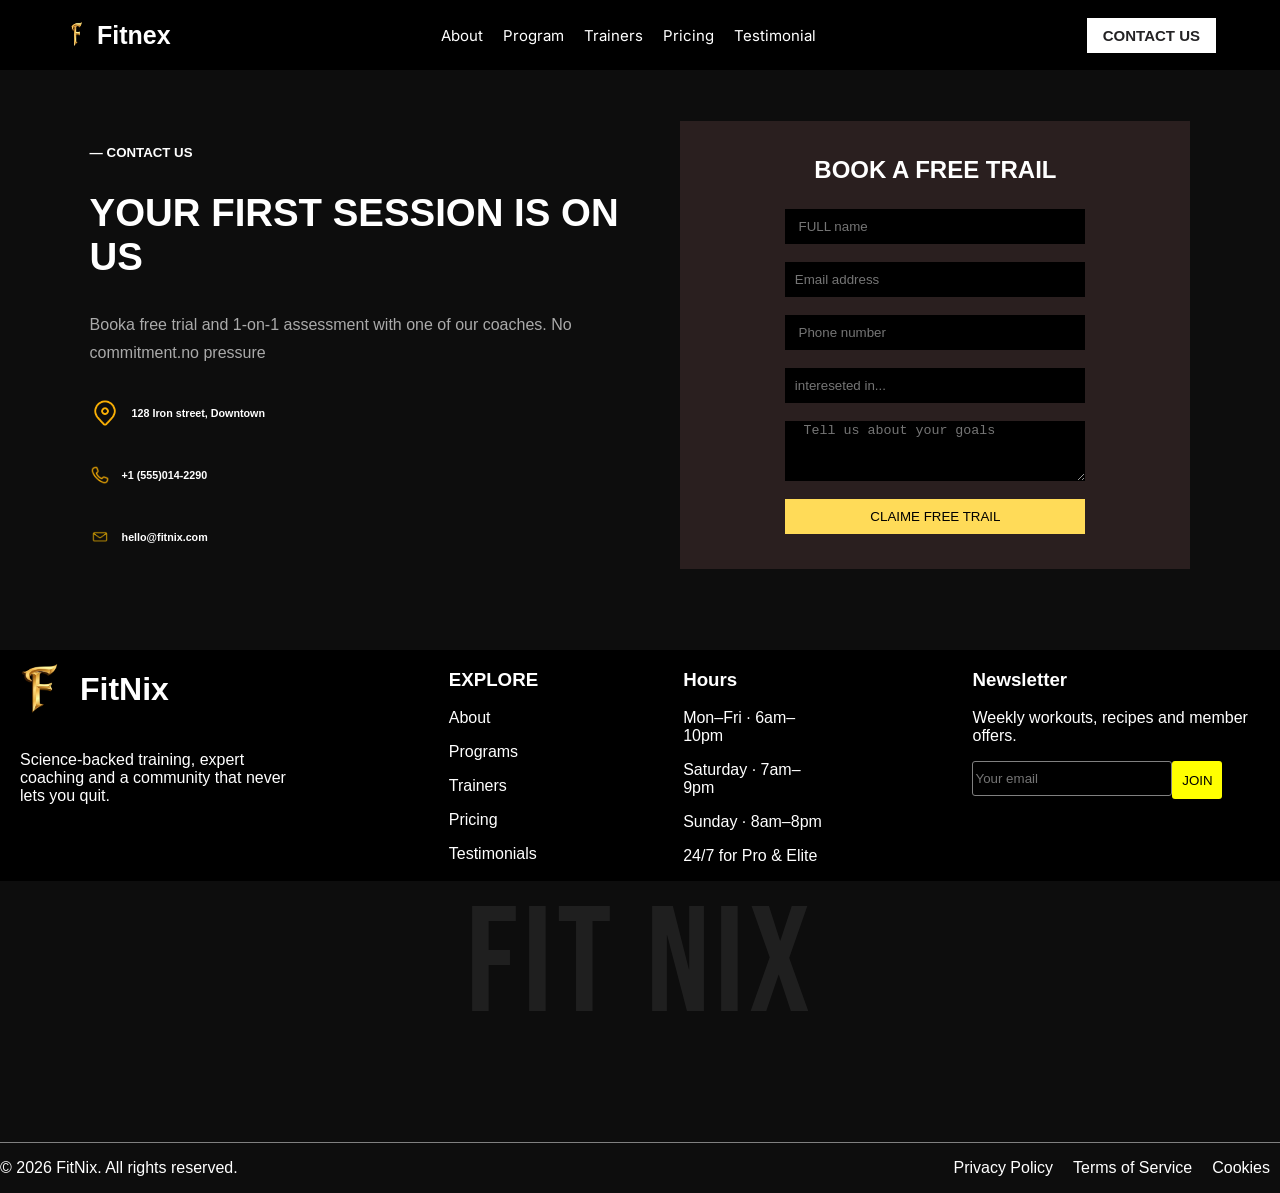
==== commit ff4d93d6: "final touches" ====
--- a/contact-us.html
+++ b/contact-us.html
@@ -1,81 +1,129 @@
 <!DOCTYPE html>
 <html lang="en">
+
 <head>
     <meta charset="UTF-8">
     <meta name="viewport" content="width=device-width, initial-scale=1.0">
     <link rel="stylesheet" href="style.css">
-    <title>Document</title>
-    <link href="https://fonts.googleapis.com/css2?family=Barlow+Condensed:wght@400;500;600;700;800&display=swap" rel="stylesheet">
+    <title>contact-us</title>
 </head>
 
 <body>
     <header class="navbar">
-
-        <a href="index.html" class="logo">
-            <img src="image/logo.png" alt="logo">
-            Fitnex
-        </a>
-
-        <input type="checkbox" id="menu-toggle">
-
-        <label for="menu-toggle" class="menu-icon">
-            ☰
-        </label>
+        <a href="index.html" class="logo"><img src="image/logo.png" alt="logo">Fitnex</a>
 
         <nav class="menu">
-            <label for="menu-toggle" class="close-menu">×</label>
-
-            <a href="index.html" class="lien-actif">About</a>
-            <a href="programs.html">Program</a>
-            <a href="galleryH.html">Trainers</a>
+            <a href="index.html" >About</a>
+            <a href="programs.html"">Program</a>
+            <a href="trainers.html">Trainers</a>
             <a href="pricing.html">Pricing</a>
-            <a href="testimonial.html">Testimonial</a>
-            <a href="contact-us.html" class="mobile-contact">CONTACT US</a>
+            <a href="testimonials.html">Testimonial</a>
         </nav>
-
         <a href="contact-us.html" class="contact-btn">
             <div class="bt">CONTACT US</div>
         </a>
+    </header>
+    <main>
 
-    </header>
-    <main >
         <section>
-            <div  class="section" id="divbackground">
-            <div class="information">
-                <h5 id="h5">— CONTACT US</h5>
-                <h1 class="h1">YOUR FIRST SESSION IS ON US</h1>
-                <p>Booka free trial and 1-on-1 assessment with one of our coaches. No commitment.no pressure</p>
+            <div class="section">
+                <div class="information">
+                    <h5 id="h5">— CONTACT US</h5>
+                    <h1 class="h1">YOUR FIRST SESSION IS ON US</h1>
+                    <p>Booka free trial and 1-on-1 assessment with one of our coaches. No commitment.no pressure</p>
 
-                <div class="icons">
-                    <img src="./Images/Images/icon-location.png" alt="icon of location" class="img" width="30px" height="30px">
-                    <h6 >128 Iron street, Downtown</h6>
+                    <div class="icons">
+                        <img src="image/icon-location.png" alt="icon of location" class="img" width="30px"
+                            height="30px">
+                        <h6>128 Iron street, Downtown</h6>
+                    </div>
+                    <div class="icons">
+                        <img src="./image/icon-telephone.png" alt="icon of phone" class="img" width="20px"
+                            height="20px">
+                        <h6>+1 (555)014-2290</h6>
+                    </div>
+                    <div class="icons">
+                        <img src="./image/icon-mail.png" alt="icon of mail" class="img" width="20px" height="20px">
+                        <h6>hello@fitnix.com</h6>
+                    </div>
                 </div>
-                <div class="icons">
-                    <img src="./Images/Images/icon-telephone.png" alt="icon of phone" class="img" width="20px" height="20px">
-                    <h6>+1 (555)014-2290</h6>
-                </div>
-                <div class="icons">
-                    <img src="./Images/Images/icon-mail.png" alt="icon of mail" class="img" width="20px" height="20px">
-                    <h6>hello@fitnix.com</h6>
-                </div>
-            </div>
                 <div class="formular">
                     <center>
-                        <div >
-                        <h2 class="h1">BOOK A FREE TRAIL</h2>
-                        <form>   
-                            <input type="text" name="" class="inp" placeholder="   FULL name">
-                            <input type="email" name="" class="inp" placeholder="  Email address">
-                            <input type="text" name="" class="inp" placeholder="   Phone number">
-                            <input type="text" name=""  class="inp" placeholder="  intereseted in..." >
-                            <textarea type="text" id="textarea"  width="250px" row="25" placeholder="  Tell us about your goals"></textarea>
-                            <button type="submet"  id="btn"  > CLAIME FREE TRAIL </button>
-                        </form>
+                        <div>
+                            <h1>BOOK A FREE TRAIL</h1>
+                            <form>
+                                <input type="text" name="" class="inp" placeholder="   FULL name">
+                                <input type="email" name="" class="inp" placeholder="  Email address">
+                                <input type="text" name="" class="inp" placeholder="   Phone number">
+                                <input type="text" name="" class="inp" placeholder="  intereseted in...">
+                                <textarea type="text" id="textarea" width="250px" row="25"
+                                    placeholder="  Tell us about your goals"></textarea>
+                                <button type="submet" class="btn"> CLAIME FREE TRAIL </button>
+                            </form>
                         </div>
                     </center>
                 </div>
             </div>
         </section>
     </main>
+    <footer>
+        <div class="footer">
+            <div class="footer-one">
+                <div class="footer-logo">
+                    <img src="./image/logo.png" alt="logo" width="80px" height="80px">
+                    <h1>FitNix</h1>
+                </div>
+                <div class="footer-one-p">
+                    <p>Science-backed training, expert coaching and a community that never lets you quit.</p>
+                </div>
+            </div>
+            <div>
+                <h3>EXPLORE</h3>
+                <a href=""><p>About</p></a>
+                <a href=""><p>Programs</p></a>
+                <a href=""><p>Trainers</p></a>
+                <a href=""><p>Pricing</p></a>
+                <a href=""><p>Testimonials</p></a>
+            </div>
+            <div>
+                <h3>Hours</h3>
+                <p>Mon–Fri · 6am–10pm</p>
+                <p>Saturday · 7am–9pm</p>
+                <p>Sunday · 8am–8pm</p>
+                <p>24/7 for Pro & Elite</p>
+            </div>
+            <div>
+                <h3>Newsletter</h3>
+                <p>Weekly workouts, recipes and member offers.</p>
+                <div class="footer-form">
+                    <div>
+                        <form>
+                            <input type="email" placeholder="Your email" id="footer-inp">
+                        </form>
+                    </div>
+                    <div>
+                        <button type="submit" id="footer-btn">JOIN</button>
+                    </div>
+                </div>
+            </div>
+        </div>
+        <div>
+            <center>
+                <h1 class="big-fitnix">FIT NIX</h1>
+            </center>
+        </div>
+        <div class="line"></div>
+        <div class="footer-tree">
+            <div>
+                <p>© 2026 FitNix. All rights reserved.</p>   
+            </div>
+            <div class="footer-tree-last">
+                <p>Privacy Policy</p>
+                <p>Terms of Service</p>
+                <p>Cookies</p>
+            </div>
+        </div>
+    </footer>
 </body>
+
 </html>
--- a/style.css
+++ b/style.css
@@ -1,3 +1,4 @@
+@import url('https://fonts.googleapis.com/css2?family=Barlow+Condensed:wght@400;500;600;700;800&family=Bebas+Neue&family=Inter:wght@400;500;600;700&display=swap');
 
 :root {
     --yellow: #ffe135;
@@ -1574,6 +1575,149 @@
     }
 }
 
+.section{
+display: flex;
+flex-direction: row;
+align-items: center;
+padding: 150px;
+gap: 80px;
+
+background-image: url("./image/pucter.contact-us.avif");
+background-position: center;
+}
+.information{
+width: 850px;
+height: auto;
+}
+.formular{
+background-color: #2a1f1f;
+width: 550px;
+height: 440px;
+}
+.btn{
+    background-color: #FFDB58;
+    width: 300px;
+    height: 35px;
+    border-color: #FFDB58;
+    border: none;
+}
+
+body:has(.formular) hr {
+    background-color: gray;
+    width: 100%;
+    height: 2px;
+}
+.inp{
+    color:white;    
+    border:none;    
+    background-color: black ;
+    display: block;
+    margin-bottom: 20px;
+    width: 300px;
+    height: 35px;
+}
+.icons{
+    display: flex;
+    align-items: center;
+}
+#textarea{
+    background-color: black ;
+    color:white;
+    border:none;
+    display: block;
+    width: 300px;
+    height: 60px;
+    margin-bottom: 20px;
+}
+.section-faq{
+   margin:15px 15px;
+    margin-top: 170px;
+}
+.div-faq{
+    display: flex;
+    justify-content: center;
+    align-items: center;
+    gap:250px;
+    height: 505px;
+   
+}
+.ss{
+   width: 50vw;
+   height: 100%;
+}
+.cc{
+    width: 50vw;
+    height: 100%;
+}
+.hwithicons{
+    display: flex;
+    align-items: center;
+    justify-content: space-between;
+}
+.line{
+    width: auto;
+    height: 1px;
+    background-color: gray;
+}
+.footer{
+    display: flex;
+    flex-direction: row;
+    background-color: black;
+    gap: 145px;
+}
+.footer-logo{
+    display: flex;
+    margin-top: 0px;
+    margin-left: 0%;
+    width: 30%;
+}
+.footer-form{
+    display:flex ;
+    width: 250px;
+    height: 35px;
+}
+#footer-btn{
+    color: black;
+    border:none;
+    border-radius: 3px;
+    background-color: yellow;
+    width: 50px;
+    height: 38px;
+}
+#footer-inp{
+    color:gray;
+    background-color: black;
+    border-radius: 3px;
+    border: solid gray 1px;
+    width: 200PX;
+    height: 35px;
+}
+.big-fitnix{
+    color: #2a1f1f;
+    font-size: 150px;
+    margin-top: 10px;
+}
+.footer-one{
+    width: 25%;
+    height: 30%;
+    gap: 5px;
+    display: flex;
+    flex-wrap: wrap;
+}
+.footer-one-p{
+    margin-top: 0px;
+    margin-left: 20px;
+}
+.footer-tree{
+    display: flex;
+    justify-content: space-between;
+}
+.footer-tree-last{
+    display: flex;
+    margin-right: 10px;
+    gap: 20px;
+}
+
 body:has(#programs) .programs {
     padding: 110px 40px 60px;
     background-color: #0d0d0d;
@@ -2035,3 +2179,201 @@
         min-height: 240px;
     }
 }
+
+body:not(:has(.left-content)) {
+    background-color: #0d0d0d;
+}
+
+body:not(:has(.left-content)) main,
+body:not(:has(.left-content)) .programs,
+body:not(:has(.left-content)) .pricing,
+body:not(:has(.left-content)) .gallery,
+body:not(:has(.left-content)) .testimonials,
+body:not(:has(.left-content)) .about {
+    background-color: #0d0d0d;
+}
+
+a, a:visited { color: inherit; text-decoration: none; }
+.menu a, .menu a:visited, .logo, .logo:visited { color: white; }
+.menu a:hover, .menu a:visited:hover { color: #ffd700; }
+.contact-btn, .contact-btn:visited { color: #242325; }
+.join-btn, .join-btn:visited, .join-button, .join-button:visited { color: #000; }
+.cta, .cta:visited { color: #f7f7f7; }
+.featured .cta, .featured .cta:visited { color: white; }
+footer a, footer a:visited { color: white; }
+footer a:hover { color: var(--yellow); }
+
+body:has(.formular) .section {
+    min-height: 650px;
+    padding: 120px 7% 80px;
+    gap: 60px;
+    justify-content: space-between;
+    background-color: #0d0d0d;
+    background-image: none;
+}
+
+body:has(.formular) .information {
+    flex: 1;
+    min-width: 0;
+    width: auto;
+}
+
+body:has(.formular) .information h1 {
+    font-size: clamp(28px, 3vw, 46px);
+}
+
+body:has(.formular) .information p {
+    color: #aaa;
+    line-height: 1.7;
+}
+
+body:has(.formular) .formular {
+    flex: 0 1 510px;
+    width: auto;
+    max-width: 100%;
+    padding: 35px;
+}
+
+body:has(.formular) .formular form {
+    width: 100%;
+    max-width: 300px;
+    margin: 0 auto;
+}
+
+body:has(.formular) .inp,
+body:has(.formular) #textarea,
+body:has(.formular) .btn {
+    width: 100%;
+    max-width: 100%;
+}
+
+body:has(.formular) .icons {
+    gap: 12px;
+}
+
+body:has(.formular) .icons img {
+    object-fit: contain;
+    flex-shrink: 0;
+}
+
+body:has(.section-faq) .testimonials {
+    min-height: auto;
+    padding-bottom: 60px;
+}
+
+.section-faq {
+    margin: 0;
+    padding: 60px 8%;
+    background-color: #0d0d0d;
+}
+
+.div-faq {
+    display: grid;
+    grid-template-columns: 1fr 1fr;
+    gap: 60px;
+    align-items: start;
+    height: auto;
+    min-height: 0;
+}
+
+.section-faq .ss,
+.section-faq .cc {
+    width: 100%;
+    height: auto;
+}
+
+.section-faq .hwithicons {
+    display: flex;
+    justify-content: space-between;
+    align-items: center;
+    gap: 20px;
+}
+
+.section-faq h1 {
+    font-family: 'Barlow Condensed', sans-serif;
+    font-size: 42px;
+}
+
+.section-faq h3 {
+    font-family: 'Barlow Condensed', sans-serif;
+    font-size: 20px;
+}
+
+.section-faq p {
+    color: #aaa;
+    line-height: 1.7;
+}
+
+.section-faq .line { margin: 18px 0; }
+
+@media (max-width: 900px) {
+    body:has(.formular) .section { padding: 110px 5% 70px; gap: 35px; }
+    body:has(.formular) .formular { flex-basis: 45%; }
+}
+
+@media (max-width: 768px) {
+    body:has(.formular) .section {
+        flex-direction: column;
+        align-items: stretch;
+        gap: 30px;
+        padding: 45px 5%;
+    }
+    body:has(.formular) .formular { flex: auto; width: 100%; }
+    body:has(.formular) .information { width: 100%; }
+    .section-faq { padding: 40px 5%; }
+    .div-faq { grid-template-columns: 1fr; gap: 30px; }
+    .section-faq h1 { font-size: 32px; }
+}
+
+
+body:has(.formular) .formular {
+    height: auto;
+    min-height: 0;
+    padding: 35px;
+    box-sizing: border-box;
+}
+
+body:has(.formular) .formular h1 {
+    margin-top: 0;
+    margin-bottom: 25px;
+}
+
+body:has(.formular) .formular form {
+    display: flex;
+    flex-direction: column;
+    gap: 18px;
+    width: 100%;
+    max-width: 300px;
+    margin: 0 auto;
+}
+
+body:has(.formular) .formular .inp,
+body:has(.formular) .formular #textarea {
+    width: 100%;
+    margin-bottom: 0;
+}
+
+body:has(.formular) .formular .btn {
+    display: block;
+    width: 100%;
+    margin: 0;
+    flex-shrink: 0;
+}
+
+.big-fitnix {
+    color: rgba(255, 255, 255, 0.075);
+    font-family: 'Bebas Neue', 'Barlow Condensed', sans-serif;
+    font-weight: 400;
+    letter-spacing: 5px;
+    line-height: 1;
+    text-align: center;
+}
+
+@media (max-width: 600px) {
+    body:has(.formular) .formular {
+        padding: 25px 15px;
+    }
+    .big-fitnix {
+        letter-spacing: 2px;
+    }
+}
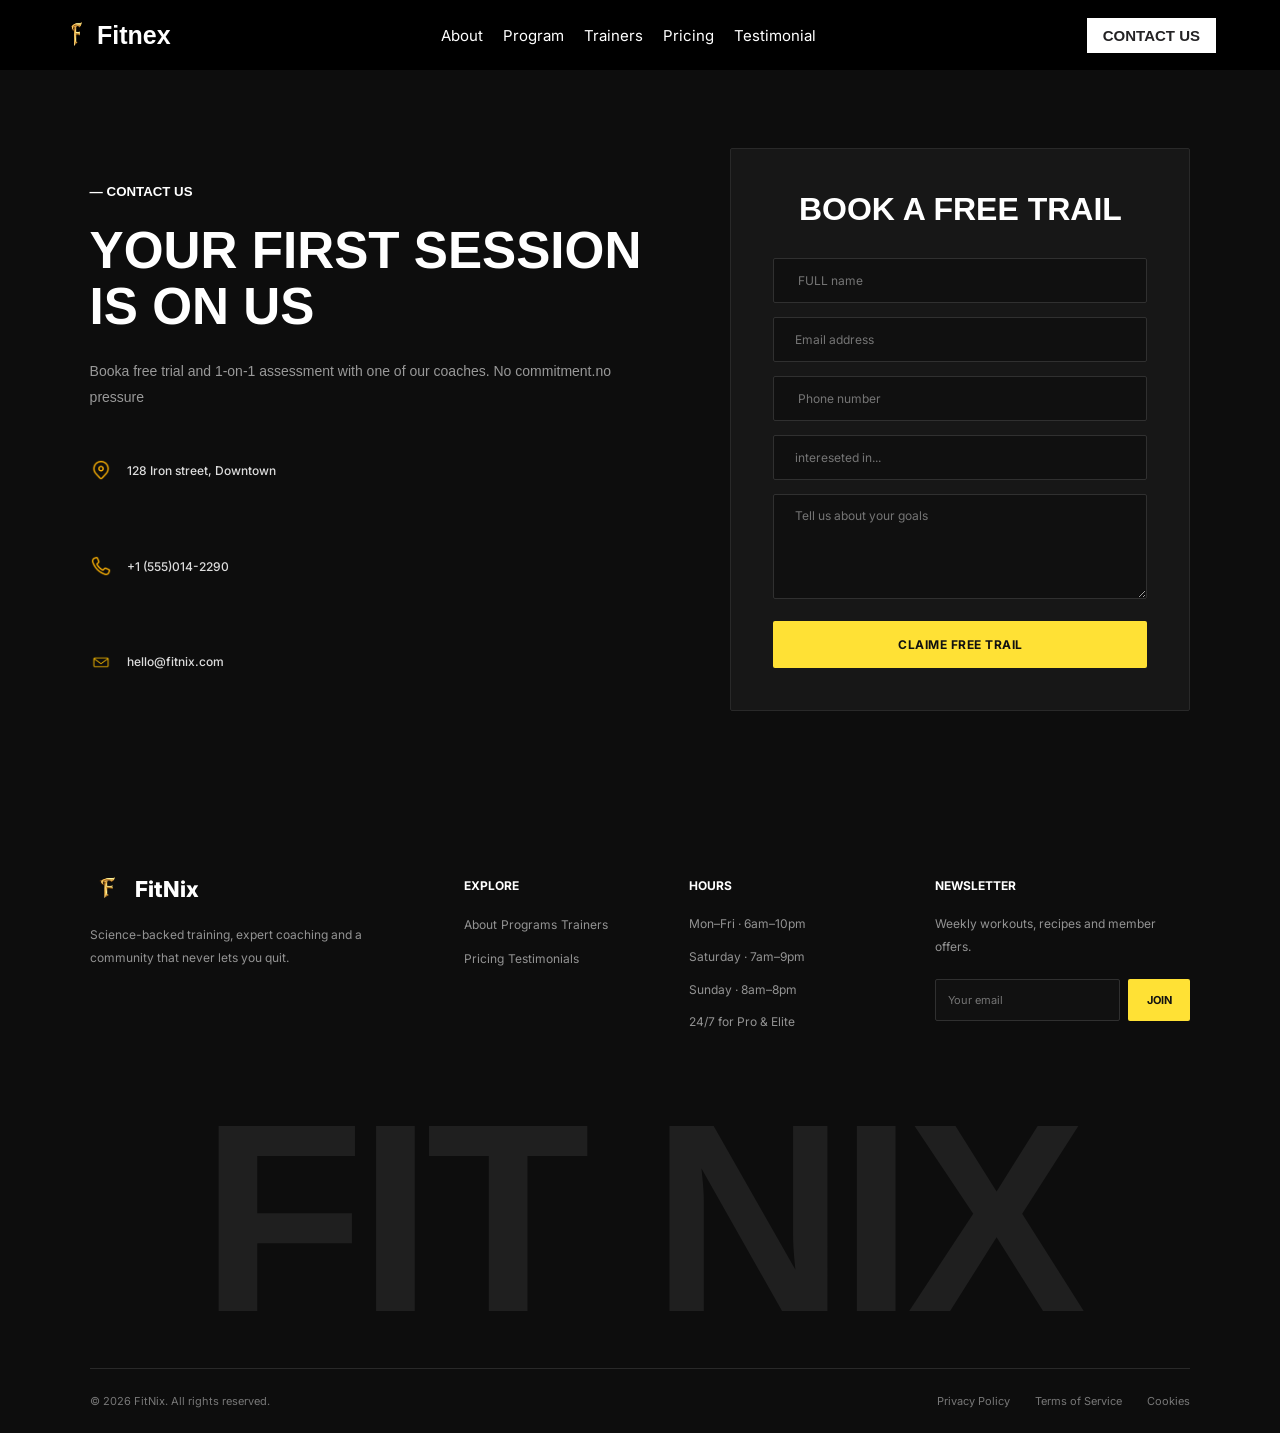
==== commit fef950c1: "All Done" ====
--- a/contact-us.html
+++ b/contact-us.html
@@ -9,19 +9,34 @@
 </head>
 
 <body>
-    <header class="navbar">
-        <a href="index.html" class="logo"><img src="image/logo.png" alt="logo">Fitnex</a>
+    <<header class="navbar">
+
+        <a href="index.html" class="logo">
+            <img src="image/logo.png" alt="logo">
+            Fitnex
+        </a>
+
+        <input type="checkbox" id="menu-toggle">
+
+        <label for="menu-toggle" class="menu-icon">
+            ☰
+        </label>
 
         <nav class="menu">
-            <a href="index.html" >About</a>
-            <a href="programs.html"">Program</a>
-            <a href="trainers.html">Trainers</a>
+            <label for="menu-toggle" class="close-menu"></label>
+
+            <a href="index.html" class="lien-actif">About</a>
+            <a href="programs.html">Program</a>
+            <a href="galleryH.html">Trainers</a>
             <a href="pricing.html">Pricing</a>
-            <a href="testimonials.html">Testimonial</a>
+            <a href="testimonial.html">Testimonial</a>
+            <a href="contact-us.html" class="mobile-contact">CONTACT US</a>
         </nav>
+
         <a href="contact-us.html" class="contact-btn">
             <div class="bt">CONTACT US</div>
         </a>
+
     </header>
     <main>
 
@@ -51,14 +66,14 @@
                     <center>
                         <div>
                             <h1>BOOK A FREE TRAIL</h1>
-                            <form>
-                                <input type="text" name="" class="inp" placeholder="   FULL name">
-                                <input type="email" name="" class="inp" placeholder="  Email address">
-                                <input type="text" name="" class="inp" placeholder="   Phone number">
-                                <input type="text" name="" class="inp" placeholder="  intereseted in...">
+                            <form action="https://formspree.io/f/mnjapegp" method="POST">
+                                <input type="text" name="" class="inp" placeholder="   FULL name" required>
+                                <input type="email" name="" class="inp" placeholder="  Email address" required>
+                                <input type="number" name="" class="inp" placeholder="   Phone number" required>
+                                <input type="text" name="" class="inp" placeholder="  intereseted in..." required>
                                 <textarea type="text" id="textarea" width="250px" row="25"
-                                    placeholder="  Tell us about your goals"></textarea>
-                                <button type="submet" class="btn"> CLAIME FREE TRAIL </button>
+                                    placeholder="  Tell us about your goals" required></textarea>
+                                <button type="submit" value="send" class="btn"> CLAIME FREE TRAIL </button>
                             </form>
                         </div>
                     </center>
@@ -79,11 +94,11 @@
             </div>
             <div>
                 <h3>EXPLORE</h3>
-                <a href=""><p>About</p></a>
-                <a href=""><p>Programs</p></a>
-                <a href=""><p>Trainers</p></a>
-                <a href=""><p>Pricing</p></a>
-                <a href=""><p>Testimonials</p></a>
+                <a href="index.html"><p>About</p></a>
+                <a href="programs.html"><p>Programs</p></a>
+                <a href="trainers.html"><p>Trainers</p></a>
+                <a href="pricing.html"><p>Pricing</p></a>
+                <a href="testimonial.html"><p>Testimonials</p></a>
             </div>
             <div>
                 <h3>Hours</h3>
--- a/style.css
+++ b/style.css
@@ -2325,7 +2325,6 @@
     .section-faq h1 { font-size: 32px; }
 }
 
-
 body:has(.formular) .formular {
     height: auto;
     min-height: 0;
@@ -2377,3 +2376,409 @@
         letter-spacing: 2px;
     }
 }
+
+body:has(.formular) .section {
+    background: #0d0d0d;
+    min-height: 650px;
+    padding: 130px 7% 90px;
+    display: flex;
+    align-items: center;
+    justify-content: space-between;
+    gap: 70px;
+}
+
+body:has(.formular) .information {
+    flex: 1;
+    min-width: 0;
+    width: auto;
+}
+
+body:has(.formular) .information h1 {
+    font-family: 'Barlow Condensed', sans-serif;
+    font-size: clamp(36px, 4vw, 58px);
+    font-weight: 800;
+    line-height: 1.1;
+    margin: 24px 0;
+}
+
+body:has(.formular) .information p {
+    color: #999;
+    font-size: 14px;
+    line-height: 1.8;
+    max-width: 540px;
+}
+
+body:has(.formular) .icons {
+    gap: 15px;
+    margin-top: 25px;
+}
+
+body:has(.formular) .icons img {
+    width: 22px;
+    height: 22px;
+    object-fit: contain;
+    flex-shrink: 0;
+}
+
+body:has(.formular) .icons h6 {
+    font-family: 'Inter', sans-serif;
+    font-size: 12px;
+    font-weight: 500;
+    color: #ddd;
+}
+
+body:has(.formular) .formular {
+    flex: 0 1 460px;
+    width: 100%;
+    max-width: 100%;
+    height: auto;
+    min-height: 0;
+    padding: 42px;
+    background: #171717;
+    border: 1px solid #292929;
+    border-radius: 2px;
+}
+
+body:has(.formular) .formular h1 {
+    color: white;
+    font-family: 'Barlow Condensed', sans-serif;
+    font-size: 32px;
+    font-weight: 800;
+    text-align: center;
+    margin: 0 0 30px;
+}
+
+body:has(.formular) .formular form {
+    display: flex;
+    flex-direction: column;
+    gap: 14px;
+    width: 100%;
+    max-width: 100%;
+    margin: 0;
+}
+
+body:has(.formular) .formular .inp,
+body:has(.formular) .formular #textarea {
+    display: block;
+    width: 100%;
+    max-width: 100%;
+    margin: 0;
+    padding: 13px 15px;
+    background: #101010;
+    color: white;
+    border: 1px solid #303030;
+    border-radius: 2px;
+    font-family: 'Inter', sans-serif;
+    font-size: 12px;
+    outline: none;
+    transition: border-color 0.2s;
+}
+
+body:has(.formular) .formular .inp { height: 45px; }
+body:has(.formular) .formular #textarea { height: 105px; resize: vertical; }
+body:has(.formular) .formular .inp:focus,
+body:has(.formular) .formular #textarea:focus { border-color: var(--yellow); }
+
+body:has(.formular) .formular .btn {
+    display: block;
+    width: 100%;
+    max-width: 100%;
+    height: 47px;
+    margin: 8px 0 0;
+    flex-shrink: 0;
+    background: var(--yellow);
+    color: #111;
+    font-family: 'Inter', sans-serif;
+    font-size: 12px;
+    font-weight: 700;
+    letter-spacing: 0.5px;
+    border: 0;
+    border-radius: 2px;
+    cursor: pointer;
+    transition: background 0.2s, transform 0.2s;
+}
+
+body:has(.formular) .formular .btn:hover {
+    background: #f2cd26;
+    transform: translateY(-2px);
+}
+
+footer {
+    background: #0d0d0d;
+    color: white;
+    padding: 70px 7% 25px;
+    font-family: 'Inter', sans-serif;
+}
+
+.footer {
+    display: grid;
+    grid-template-columns: 1.5fr 0.8fr 0.9fr 1.2fr;
+    gap: 55px;
+    align-items: start;
+    width: 100%;
+    max-width: 1400px;
+    margin: 0 auto;
+    padding: 0;
+    background: transparent;
+}
+
+.footer-one {
+    display: flex;
+    flex-direction: column;
+    flex-wrap: nowrap;
+    gap: 0;
+    width: 100%;
+    height: auto;
+}
+
+.footer-logo {
+    display: flex;
+    align-items: center;
+    gap: 10px;
+    width: 100%;
+    margin: 0 0 18px;
+}
+
+.footer-logo img { width: 35px; height: 35px; object-fit: contain; }
+.footer-logo h1 { font-family: 'Inter', sans-serif; font-size: 22px; font-weight: 800; margin: 0; }
+.footer-one-p { margin: 0; }
+.footer p { color: #939393; font-size: 12px; line-height: 1.9; margin: 0 0 10px; }
+.footer h3 { color: #fff; font-family: 'Inter', sans-serif; font-size: 12px; font-weight: 700; margin: 7px 0 20px; text-transform: uppercase; }
+.footer a, .footer a:visited { display: inline-block; color: #999; text-decoration: none; font-size: 12px; transition: color 0.2s; }
+.footer a:hover, .footer a:visited:hover, .footer a:hover p { color: var(--yellow); }
+.footer a p { transition: color 0.2s; }
+
+.footer-form {
+    display: flex;
+    width: 100%;
+    max-width: 310px;
+    height: 42px;
+    gap: 8px;
+    margin-top: 20px;
+}
+.footer-form > div:first-child { flex: 1; min-width: 0; }
+#footer-inp { width: 100%; height: 42px; padding: 0 12px; background: #111; color: white; border: 1px solid #303030; border-radius: 2px; font-family: 'Inter', sans-serif; font-size: 11px; outline: none; }
+#footer-inp:focus { border-color: var(--yellow); }
+#footer-btn { width: 62px; height: 42px; background: var(--yellow); color: #111; border: none; border-radius: 2px; font-family: 'Inter', sans-serif; font-size: 11px; font-weight: 700; cursor: pointer; }
+#footer-btn:hover { background: #f2cd26; }
+
+.big-fitnix {
+    display: block;
+    width: 100%;
+    margin: 60px 0 35px;
+    color: rgba(255, 255, 255, 0.075);
+    font-family: 'Barlow Condensed', Impact, sans-serif;
+    font-size: clamp(90px, 21vw, 360px);
+    font-weight: 800;
+    line-height: 0.85;
+    letter-spacing: -0.025em;
+    text-align: center;
+    white-space: nowrap;
+}
+
+footer .line { width: 100%; height: 1px; background: #292929; }
+.footer-tree { display: flex; justify-content: space-between; align-items: center; gap: 20px; padding: 25px 0 0; }
+.footer-tree p { color: #777; font-size: 11px; margin: 0; }
+.footer-tree-last { display: flex; gap: 25px; margin: 0; }
+
+.footer-socials { display: flex; align-items: center; flex-wrap: wrap; gap: 9px; margin-top: 22px; }
+.footer-socials a, .footer-socials a:visited { display: flex; justify-content: center; align-items: center; width: 34px; height: 34px; border: 1px solid #303030; border-radius: 50%; color: white; font-family: 'Inter', sans-serif; font-size: 10px; text-decoration: none; transition: all 0.2s; }
+.footer-socials a:hover, .footer-socials a:visited:hover { background: var(--yellow); color: #111; border-color: var(--yellow); }
+
+.navbar { isolation: isolate; }
+.navbar #menu-toggle { position: absolute; width: 1px; height: 1px; opacity: 0; pointer-events: none; }
+
+@media (max-width: 1024px) {
+    .footer { grid-template-columns: repeat(2, minmax(0, 1fr)); gap: 40px; }
+    body:has(.formular) .section { gap: 35px; padding: 110px 5% 65px; }
+    body:has(.formular) .formular { flex-basis: 420px; padding: 30px; }
+}
+
+@media (max-width: 768px) {
+    .navbar:has(#menu-toggle) { position: relative; z-index: 1000; }
+    .navbar:has(#menu-toggle) .menu-icon {
+        display: flex;
+        align-items: center;
+        justify-content: center;
+        position: relative;
+        z-index: 1003;
+        order: 2;
+        width: 44px;
+        height: 44px;
+        font-size: 30px;
+        line-height: 1;
+        color: #fff;
+        cursor: pointer;
+        user-select: none;
+        touch-action: manipulation;
+    }
+    .navbar:has(#menu-toggle) .menu {
+        position: fixed;
+        top: 0;
+        right: 0;
+        width: min(300px, 85vw);
+        height: 100dvh;
+        margin: 0;
+        padding: 80px 28px 30px;
+        display: flex;
+        flex-direction: column;
+        align-items: flex-start;
+        justify-content: flex-start;
+        flex-wrap: nowrap;
+        gap: 25px;
+        background: #111;
+        box-shadow: -15px 0 35px rgba(0,0,0,.35);
+        z-index: 1002;
+        transform: translateX(110%);
+        transition: transform .3s ease;
+        visibility: hidden;
+        pointer-events: none;
+    }
+    .navbar #menu-toggle:checked ~ .menu {
+        transform: translateX(0);
+        visibility: visible;
+        pointer-events: auto;
+    }
+    .navbar:has(#menu-toggle:checked) .menu-icon { visibility: hidden; pointer-events: none; }
+    .navbar .close-menu {
+        display: flex;
+        justify-content: center;
+        align-items: center;
+        position: absolute;
+        top: 16px;
+        right: 20px;
+        width: 44px;
+        height: 44px;
+        color: white;
+        font-size: 36px;
+        cursor: pointer;
+        z-index: 1004;
+        user-select: none;
+    }
+    .navbar .menu .mobile-contact, .navbar .menu .mobile-contact:visited {
+        display: block;
+        background: var(--yellow);
+        color: #111;
+        padding: 12px 18px;
+    }
+    .navbar:has(#menu-toggle) > .contact-btn { display: none; }
+    .navbar .menu a, .navbar .menu a:visited { font-size: 15px; color: white; }
+    .navbar .menu a:hover { color: var(--yellow); }
+    .navbar .menu .mobile-contact, .navbar .menu .mobile-contact:visited { color: #111; }
+    .navbar .menu .mobile-contact:hover { color: #111; }
+    body:has(.formular) .section { flex-direction: column; align-items: stretch; gap: 40px; padding: 55px 5%; }
+    body:has(.formular) .information { width: 100%; }
+    body:has(.formular) .formular { flex: auto; width: 100%; max-width: 520px; margin: 0 auto; padding: 30px 25px; }
+    footer { padding: 55px 5% 25px; }
+    .footer { gap: 35px; }
+    .big-fitnix { margin: 55px 0 30px; font-size: clamp(70px, 20vw, 170px); }
+}
+
+@media (max-width: 480px) {
+    .footer { grid-template-columns: 1fr 1fr; gap: 30px 15px; }
+    .footer-one { grid-column: 1 / -1; }
+    .footer > div:last-child { grid-column: 1 / -1; }
+    body:has(.formular) .formular { padding: 25px 18px; }
+    .footer-tree { flex-direction: column; align-items: flex-start; gap: 15px; }
+    .footer-tree-last { flex-wrap: wrap; gap: 12px 20px; }
+}
+
+.navbar #menu-toggle {
+    position: absolute;
+    width: 1px;
+    height: 1px;
+    opacity: 0;
+    pointer-events: none;
+}
+
+@media (max-width: 768px) {
+    .navbar:has(#menu-toggle) {
+        position: relative;
+        z-index: 1100;
+        isolation: isolate;
+    }
+
+    .navbar:has(#menu-toggle) > .menu-icon {
+        display: flex;
+        position: relative;
+        justify-content: center;
+        align-items: center;
+        flex: 0 0 44px;
+        order: 2;
+        width: 44px;
+        height: 44px;
+        cursor: pointer;
+        color: #ffffff;
+        font-size: 30px;
+        z-index: 1102;
+        pointer-events: auto;
+        user-select: none;
+    }
+
+    .navbar:has(#menu-toggle) > .menu {
+        display: flex;
+        position: fixed;
+        top: 0;
+        right: 0;
+        left: auto;
+        width: min(300px, 85vw);
+        height: 100vh;
+        height: 100dvh;
+        margin: 0;
+        padding: 80px 28px 30px;
+        flex-direction: column;
+        flex-wrap: nowrap;
+        align-items: flex-start;
+        justify-content: flex-start;
+        gap: 25px;
+        background: #111111;
+        box-shadow: -15px 0 35px rgba(0, 0, 0, 0.35);
+        z-index: 1103;
+        transform: translateX(105%);
+        visibility: hidden;
+        pointer-events: none;
+        transition: transform 0.3s ease, visibility 0s linear 0.3s;
+    }
+
+    .navbar #menu-toggle:checked ~ .menu {
+        right: 0;
+        transform: translateX(0);
+        visibility: visible;
+        pointer-events: auto;
+        transition: transform 0.3s ease;
+    }
+
+    .navbar:has(#menu-toggle) .menu > .close-menu {
+        display: flex;
+        align-items: center;
+        justify-content: center;
+        position: absolute;
+        top: 15px;
+        right: 18px;
+        width: 44px;
+        height: 44px;
+        font-size: 36px;
+        color: #ffffff;
+        cursor: pointer;
+        z-index: 1104;
+        pointer-events: auto;
+    }
+
+    .navbar:has(#menu-toggle) > .contact-btn {
+        display: none;
+    }
+
+    .navbar:has(#menu-toggle) .menu > .mobile-contact,
+    .navbar:has(#menu-toggle) .menu > .mobile-contact:visited {
+        display: block;
+        background: var(--yellow);
+        color: #111111;
+        padding: 12px 18px;
+    }
+}
+
+@media (prefers-reduced-motion: reduce) {
+    .navbar:has(#menu-toggle) > .menu {
+        transition: none;
+    }
+}
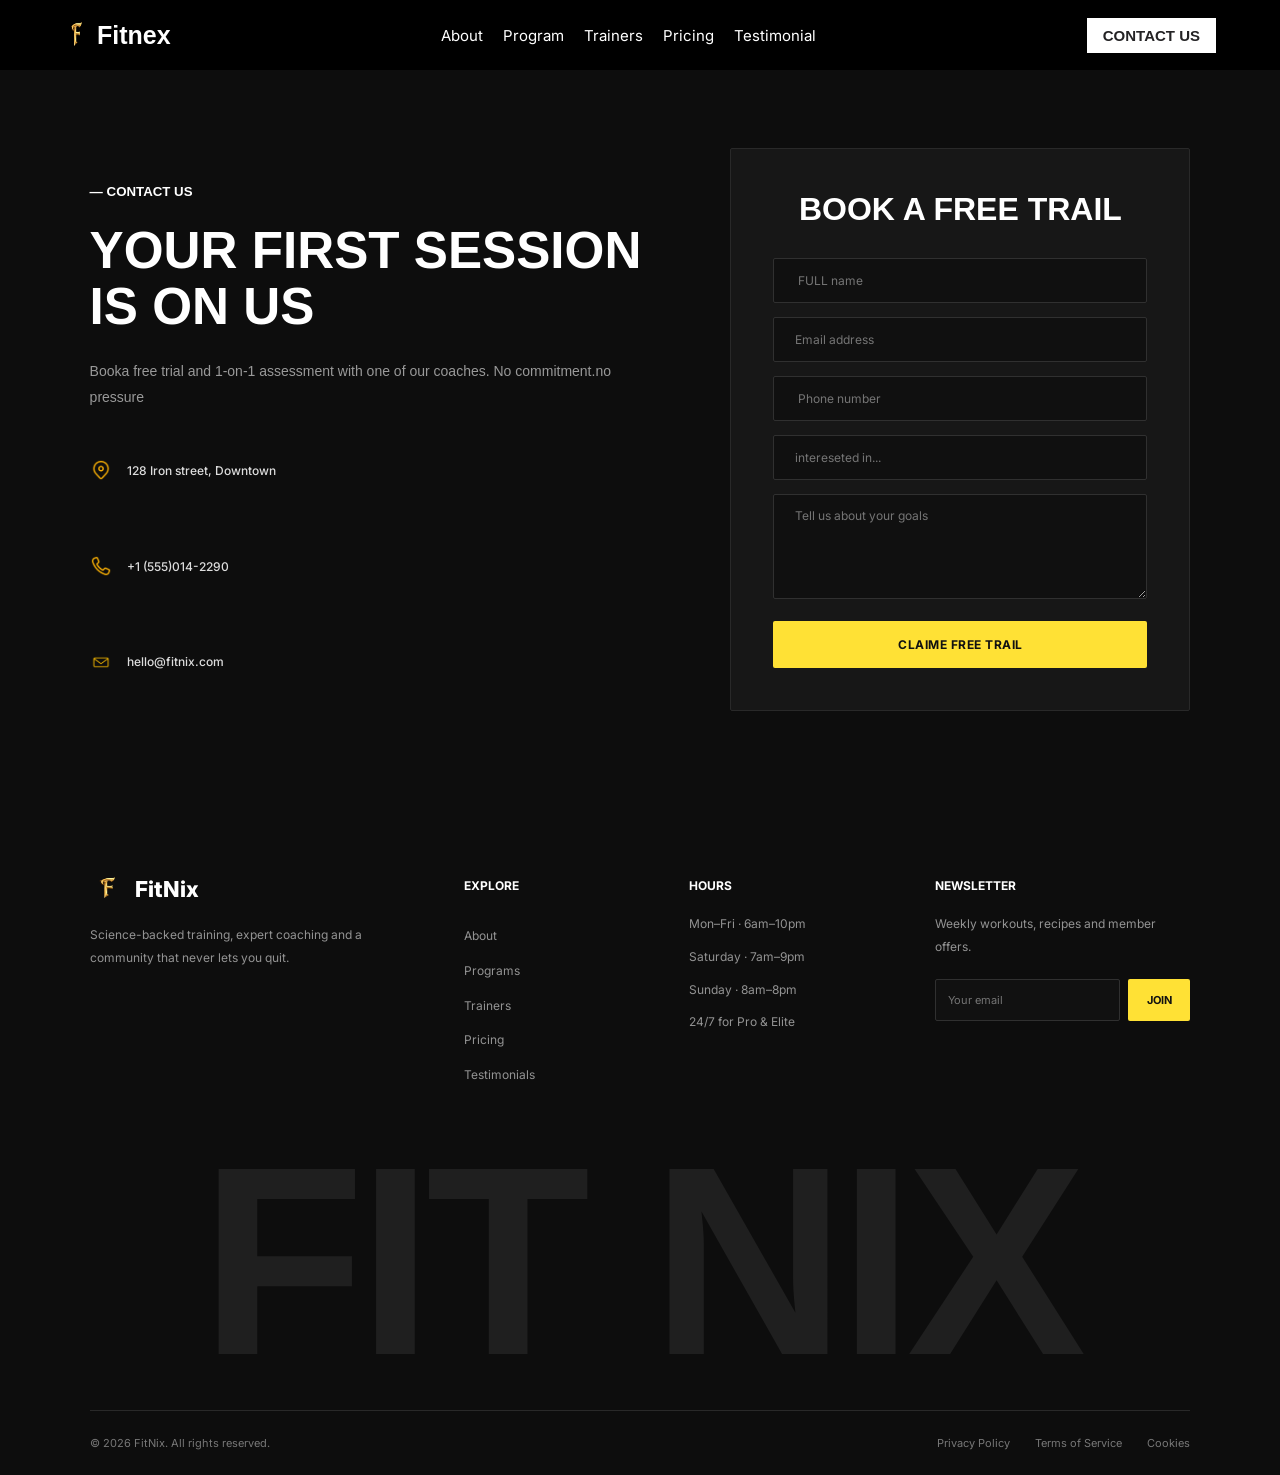
==== commit bb8d1d7f: "all works good and add documentation" ====
--- a/contact-us.html
+++ b/contact-us.html
@@ -4,8 +4,9 @@
 <head>
     <meta charset="UTF-8">
     <meta name="viewport" content="width=device-width, initial-scale=1.0">
+    <meta name="description" content="Fitnex, salle de sport Mix à Casablanca : musculation avec des coachs diplômés. Réservez votre cours d'essai gratuit.">
     <link rel="stylesheet" href="style.css">
-    <title>contact-us</title>
+    <title>Contact FITNIX | Book Your Free Gym Trial</title>
 </head>
 
 <body>
--- a/style.css
+++ b/style.css
@@ -2576,18 +2576,65 @@
     white-space: nowrap;
 }
 
-footer .line { width: 100%; height: 1px; background: #292929; }
-.footer-tree { display: flex; justify-content: space-between; align-items: center; gap: 20px; padding: 25px 0 0; }
-.footer-tree p { color: #777; font-size: 11px; margin: 0; }
-.footer-tree-last { display: flex; gap: 25px; margin: 0; }
-
-.footer-socials { display: flex; align-items: center; flex-wrap: wrap; gap: 9px; margin-top: 22px; }
-.footer-socials a, .footer-socials a:visited { display: flex; justify-content: center; align-items: center; width: 34px; height: 34px; border: 1px solid #303030; border-radius: 50%; color: white; font-family: 'Inter', sans-serif; font-size: 10px; text-decoration: none; transition: all 0.2s; }
+footer .line { 
+    width: 100%; 
+    height: 1px; 
+    background: #292929; 
+}
+.footer-tree { 
+    display: flex; 
+    justify-content: space-between; 
+    align-items: center; 
+    gap: 20px; 
+    padding: 25px 0 0; }
+.footer-tree p { 
+    color: #777; 
+    font-size: 11px; 
+    margin: 0; }
+.footer-tree-last { 
+    display: flex; 
+    gap: 25px; 
+    margin: 0; }
+
+.footer-socials { 
+    display: flex; 
+    align-items: center; 
+    flex-wrap: wrap; 
+    gap: 9px; 
+    margin-top: 22px; }
+.footer-socials a, .footer-socials a:visited { 
+    display: flex; 
+    justify-content: center; 
+    align-items: center; 
+    width: 34px; 
+    height: 34px; 
+    border: 1px solid #303030; 
+    border-radius: 50%; 
+    color: white; 
+    font-family: 'Inter', sans-serif; 
+    font-size: 10px; 
+    text-decoration: none; 
+    transition: all 0.2s; }
 .footer-socials a:hover, .footer-socials a:visited:hover { background: var(--yellow); color: #111; border-color: var(--yellow); }
 
 .navbar { isolation: isolate; }
 .navbar #menu-toggle { position: absolute; width: 1px; height: 1px; opacity: 0; pointer-events: none; }
 
+.footer > div:nth-child(2) {
+    display: flex;
+    flex-direction: column;
+    align-items: flex-start;
+    gap: 12px;
+}
+
+.footer > div:nth-child(2) a {
+    display: block;
+    width: fit-content;
+}
+
+.footer > div:nth-child(2) a p {
+    margin: 0;
+}
 @media (max-width: 1024px) {
     .footer { grid-template-columns: repeat(2, minmax(0, 1fr)); gap: 40px; }
     body:has(.formular) .section { gap: 35px; padding: 110px 5% 65px; }
@@ -2782,3 +2829,120 @@
         transition: none;
     }
 }
+
+@media (max-width: 768px) {
+    .gallery .container {
+        width: 100%;
+        max-width: 100%;
+        min-width: 0;
+    }
+
+    .gallery .carousel-container {
+        display: flex;
+        width: 100%;
+        max-width: 100%;
+        min-width: 0;
+        overflow-x: auto;
+        scroll-snap-type: x mandatory;
+        gap: 15px;
+    }
+
+    .gallery .carousel-container .card {
+        flex: 0 0 100%;
+        width: 100%;
+        min-width: 0;
+        max-width: 100%;
+        box-sizing: border-box;
+        display: flex;
+        flex-direction: column;
+        align-items: stretch;
+        gap: 25px;
+        padding: 20px 15px;
+    }
+
+    .gallery .card-info {
+        width: 100%;
+        min-width: 0;
+        flex: none;
+    }
+
+    .gallery .name {
+        font-size: 24px;
+        line-height: 1.2;
+    }
+
+    .gallery .subtitle {
+        font-size: 12px;
+        margin-bottom: 20px;
+    }
+
+    .gallery .stats-table {
+        width: 100%;
+        table-layout: fixed;
+        margin-bottom: 20px;
+    }
+
+    .gallery .stats-table th,
+    .gallery .stats-table td {
+        font-size: 11px;
+        padding: 10px 4px;
+        overflow-wrap: anywhere;
+    }
+
+    .gallery .quote {
+        font-size: 12px;
+        line-height: 1.6;
+        overflow-wrap: break-word;
+    }
+
+    .gallery .card-media {
+        display: grid;
+        grid-template-columns: repeat(2, minmax(0, 1fr));
+        gap: 10px;
+        width: 100%;
+        min-width: 0;
+        flex: none;
+    }
+
+    .gallery .img-wrapper {
+        width: 100%;
+        min-width: 0;
+    }
+
+    .gallery .image-box {
+        width: 100%;
+        height: auto;
+        aspect-ratio: 3 / 4;
+        overflow: hidden;
+    }
+
+    .gallery .image-box img {
+        width: 100%;
+        height: 100%;
+        object-fit: cover;
+    }
+
+    .gallery .img-label {
+        font-size: 10px;
+    }
+}
+
+@media (max-width: 400px) {
+    .gallery .carousel-container .card {
+        padding: 15px 10px;
+        gap: 20px;
+    }
+
+    .gallery .name {
+        font-size: 21px;
+    }
+
+    .gallery .stats-table th,
+    .gallery .stats-table td {
+        font-size: 10px;
+    }
+
+    .gallery .quote {
+        font-size: 11px;
+    }
+}
